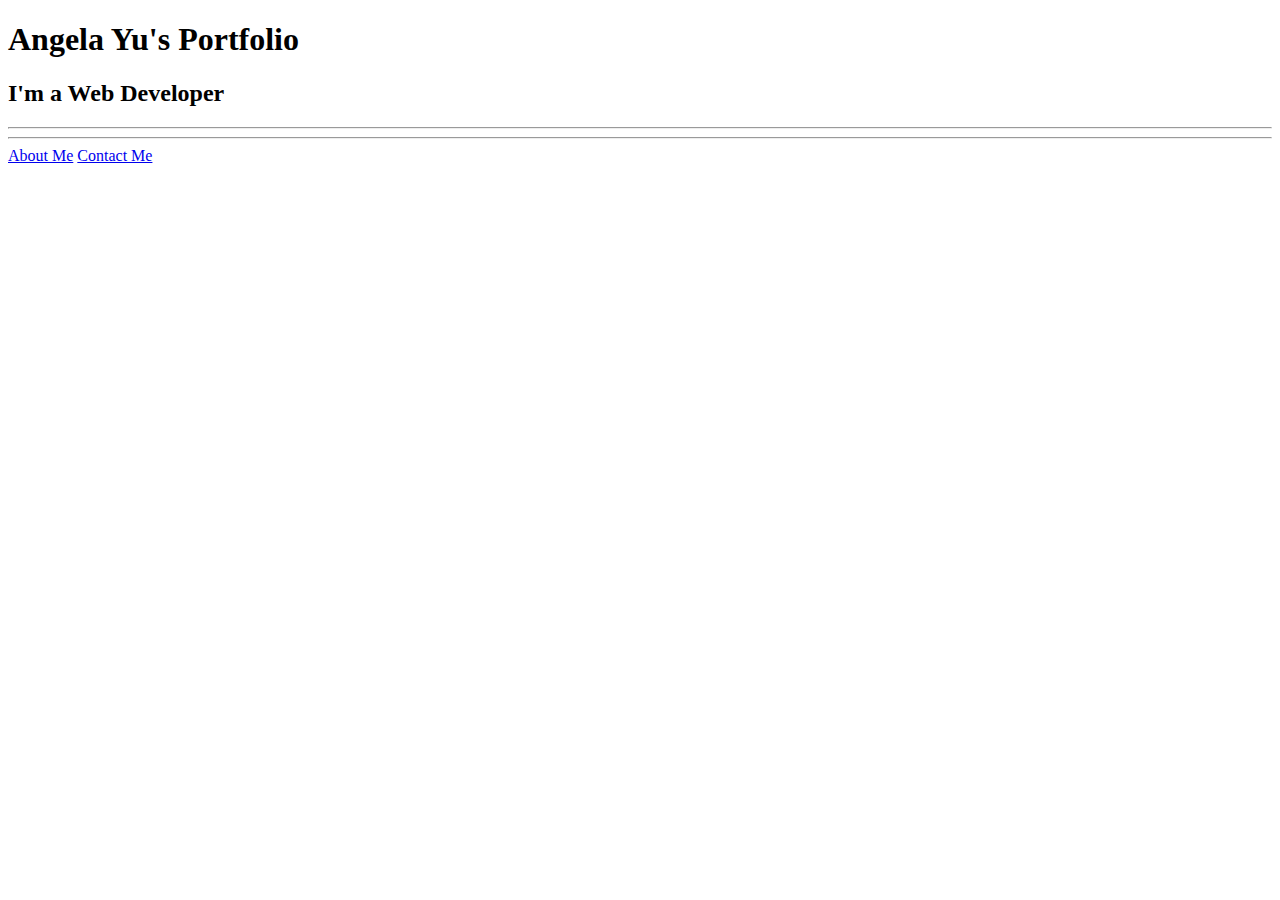
==== index.html @ 256c3455 "initial commit" ====
<!-- TODO 1: Create the HTML Boilerplate -->

<!-- TODO 2: Add Your previous projects' HTML into the public folder -->

<!-- TODO 3: Take screenshots of your project previews and add the images to the images folder -->

<!-- TODO 4: Add titles/subtitles etc. -->

<!-- TODO 5: Add a link to the project pages -->

<!-- TODO 6: Add images to show the project previews
HINT for TODO 6: You can use the height attribute set to 200 to make the image smaller:
https://developer.mozilla.org/en-US/docs/Web/HTML/Element/img#attr-height -->

<!-- TODO 7: Add the Contact Me and About Me page links -->
<!DOCTYPE html>
<html lang="en">

<head>
  <meta charset="UTF-8">
  <title>Angela's Portfolio</title>
</head>

<body>
  <h1>Angela Yu's Portfolio</h1>
  <h2>I'm a Web Developer</h2>
  <hr />
  <hr />
  <a href="./public/about.html">About Me</a>
  <a href="./public/contact.html">Contact Me</a>
</body>

</html>
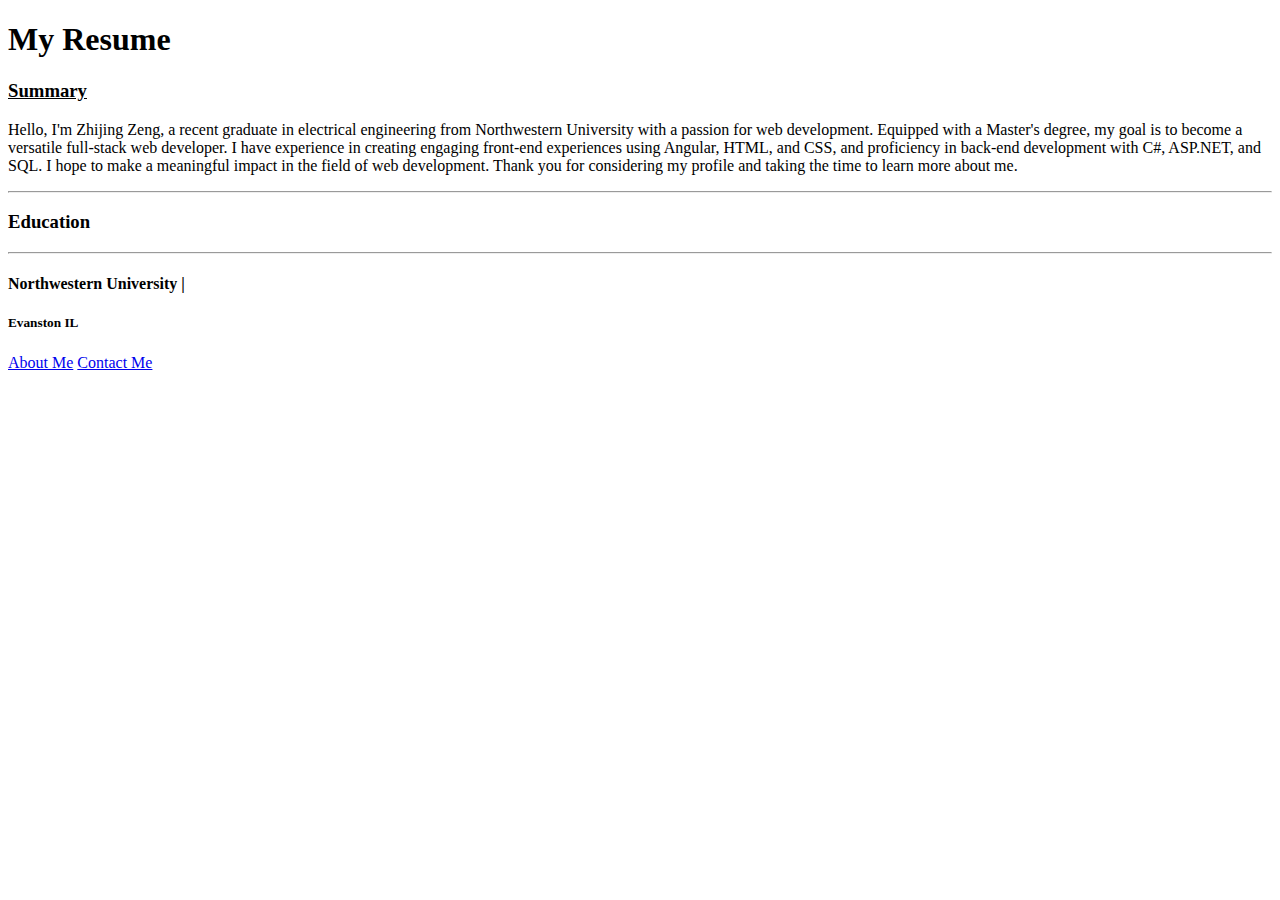
==== commit bf53642a: "building my resume" ====
--- a/index.html
+++ b/index.html
@@ -18,14 +18,28 @@
 
 <head>
   <meta charset="UTF-8">
-  <title>Angela's Portfolio</title>
+  <title>Zhijing's Portfolio</title>
 </head>
 
 <body>
-  <h1>Angela Yu's Portfolio</h1>
-  <h2>I'm a Web Developer</h2>
+  <h1>  My Resume</h1>
+  <h3><u>Summary</u></h3>
+  <p>
+        
+
+Hello, I'm Zhijing Zeng, a recent graduate in electrical engineering from Northwestern University 
+with a passion for web development. Equipped with a Master's degree, 
+my goal is to become a versatile full-stack web developer.
+I have experience in creating engaging front-end experiences using Angular, HTML, and CSS, 
+and proficiency in back-end development with C#, ASP.NET, and SQL. 
+I hope to make a meaningful impact in the field of web development. 
+Thank you for considering my profile and taking the time to learn more about me.
+  </p>
+
   <hr />
+  <h3>Education</h3>
   <hr />
+  <h4>Northwestern University | <h5>Evanston IL</h5> </h4>
   <a href="./public/about.html">About Me</a>
   <a href="./public/contact.html">Contact Me</a>
 </body>
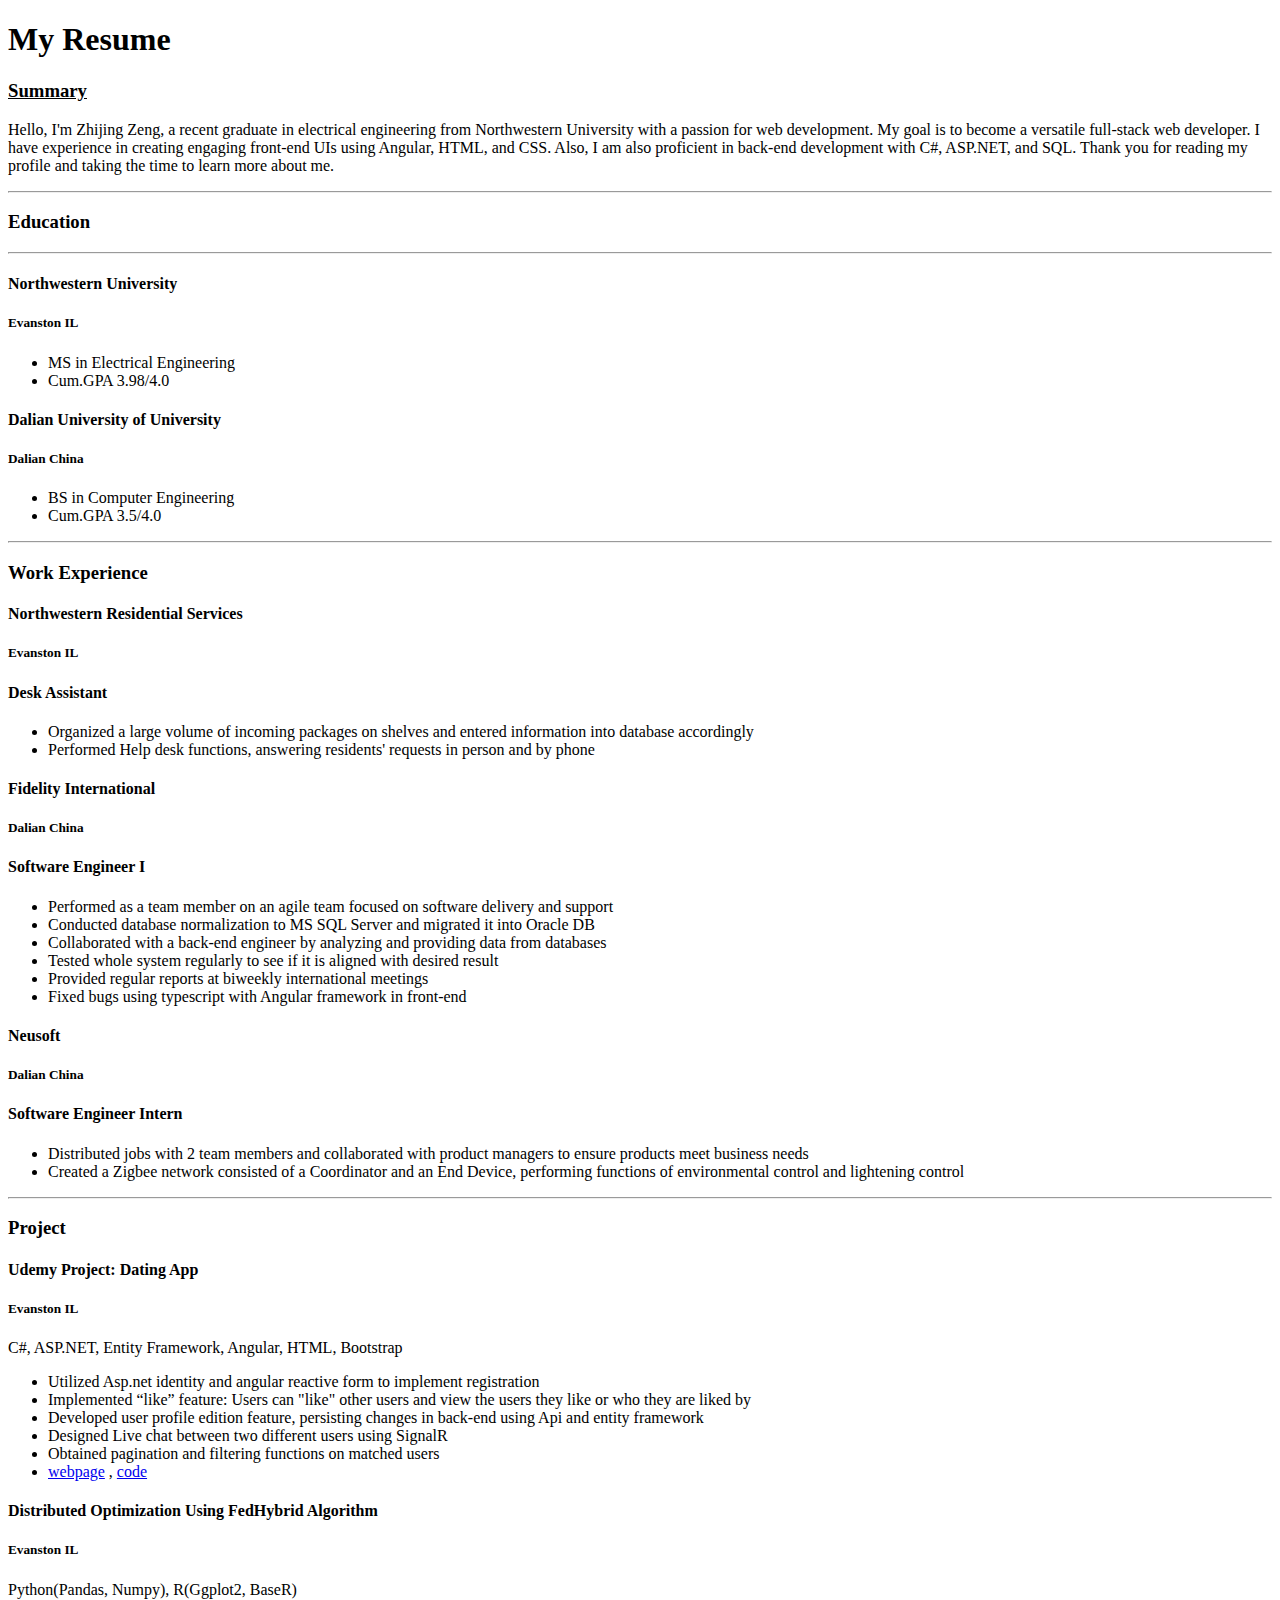
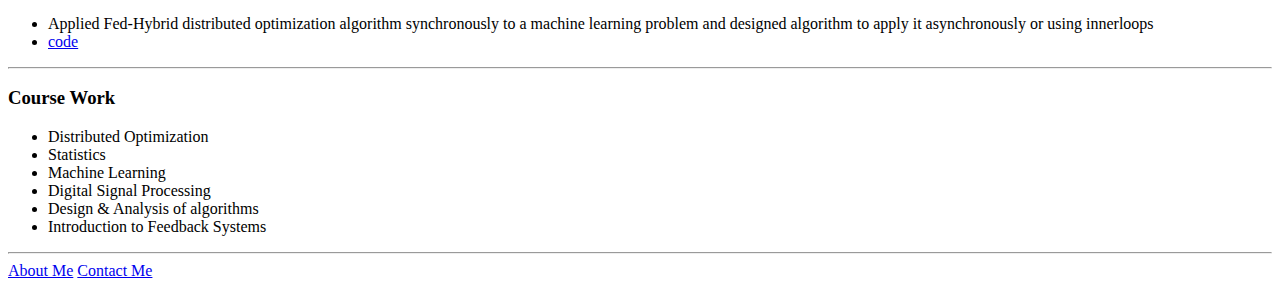
==== commit 20ad62cb: "edu work and project updated" ====
--- a/index.html
+++ b/index.html
@@ -25,21 +25,87 @@
   <h1>  My Resume</h1>
   <h3><u>Summary</u></h3>
   <p>
-        
-
-Hello, I'm Zhijing Zeng, a recent graduate in electrical engineering from Northwestern University 
-with a passion for web development. Equipped with a Master's degree, 
-my goal is to become a versatile full-stack web developer.
-I have experience in creating engaging front-end experiences using Angular, HTML, and CSS, 
-and proficiency in back-end development with C#, ASP.NET, and SQL. 
-I hope to make a meaningful impact in the field of web development. 
-Thank you for considering my profile and taking the time to learn more about me.
+    Hello, I'm Zhijing Zeng, a recent graduate in electrical engineering from Northwestern University with a passion for web development. My goal is to become a versatile full-stack web developer. I have experience in creating engaging front-end UIs using Angular, HTML, and CSS. Also, I am also proficient in back-end development with C#, ASP.NET, and SQL. 
+    Thank you for reading my profile and taking the time to learn more about me.
   </p>
-
   <hr />
   <h3>Education</h3>
   <hr />
-  <h4>Northwestern University | <h5>Evanston IL</h5> </h4>
+  <h4>Northwestern University</h4> 
+    <h5>Evanston IL</h5> 
+    <ul>
+      <li>MS in Electrical Engineering</li>
+      <li>Cum.GPA 3.98/4.0</li>
+    </ul>  
+  <h4>Dalian University of University</h4> 
+    <h5>Dalian China</h5> 
+    <ul>
+      <li>BS in Computer Engineering</li>
+      <li>Cum.GPA 3.5/4.0</li>
+    </ul>
+    <hr />
+  <h3>Work Experience</h3>
+  <h4>Northwestern Residential Services</h4>
+  <h5>Evanston IL</h5>
+  <h4>Desk Assistant</h4>
+  <ul>
+    <li>Organized a large volume of incoming packages on shelves and entered information into database accordingly</li>
+    <li>Performed Help desk functions, answering residents' requests in person and by phone</li>
+  </ul>
+  <h4>Fidelity International</h4>
+  <h5>Dalian China</h5>
+  <h4>Software Engineer I</h4>
+  <ul>
+    <li>Performed as a team member on an agile team focused on software delivery and support</li>
+    <li>Conducted database normalization to MS SQL Server and migrated it into Oracle DB</li>
+    <li>Collaborated with a back-end engineer by analyzing and providing data from databases</li>
+    <li>Tested whole system regularly to see if it is aligned with desired result</li>
+    <li>Provided regular reports at biweekly international meetings</li>
+    <li>Fixed bugs using typescript with Angular framework in front-end</li>
+  </ul>
+  <h4>Neusoft</h4>
+  <h5>Dalian China</h5>
+  <h4>Software Engineer Intern</h4>
+  <ul>
+    <li>Distributed jobs with 2 team members and collaborated with product managers to ensure products meet business needs</li>
+    <li>Created a Zigbee network consisted of a Coordinator and an End Device, performing functions of environmental control and lightening control</li>
+  </ul>
+  <hr />
+  <h3>Project</h3>
+  <h4>Udemy Project: Dating App</h4>
+  <h5>Evanston IL</h5>
+  <p>C#, ASP.NET, Entity Framework, Angular, HTML, Bootstrap </p>
+  <ul>
+    <li>Utilized  Asp.net identity and angular reactive form to implement registration</li>
+    <li>Implemented “like” feature: Users can "like" other users and view the users they like or who they are liked by</li>
+    <li>Developed user profile edition feature, persisting changes in back-end using Api and entity framework</li>
+    <li>Designed Live chat between two different users using SignalR</li>
+    <li>Obtained pagination and filtering functions on matched users</li>
+    <li>
+      <a href="https://datingapp-zengzhijing.fly.dev/">webpage</a> ,
+      <a href="https://github.com/ZhijingZeng/DatingApp_zzj">code</a>
+    </li>
+  </ul>
+  <h4>Distributed Optimization Using FedHybrid Algorithm</h4>
+  <h5>Evanston IL</h5>
+  <p>Python(Pandas, Numpy), R(Ggplot2, BaseR) </p>
+  <ul>
+    <li>Applied Fed-Hybrid distributed optimization algorithm synchronously to a machine learning problem and designed algorithm to apply it asynchronously or using innerloops</li>
+    <li>
+      <a href="https://github.com/ZhijingZeng/fedHybrid-experiment">code</a>
+    </li>
+  </ul>
+  <hr />
+  <h3>Course Work</h3>
+  <ul>
+    <li>Distributed Optimization</li>
+    <li>Statistics</li>
+    <li>Machine Learning</li>
+    <li>Digital Signal Processing</li>
+    <li>Design & Analysis of algorithms</li>
+    <li> Introduction to Feedback Systems</li>
+  </ul>
+  <hr/>
   <a href="./public/about.html">About Me</a>
   <a href="./public/contact.html">Contact Me</a>
 </body>
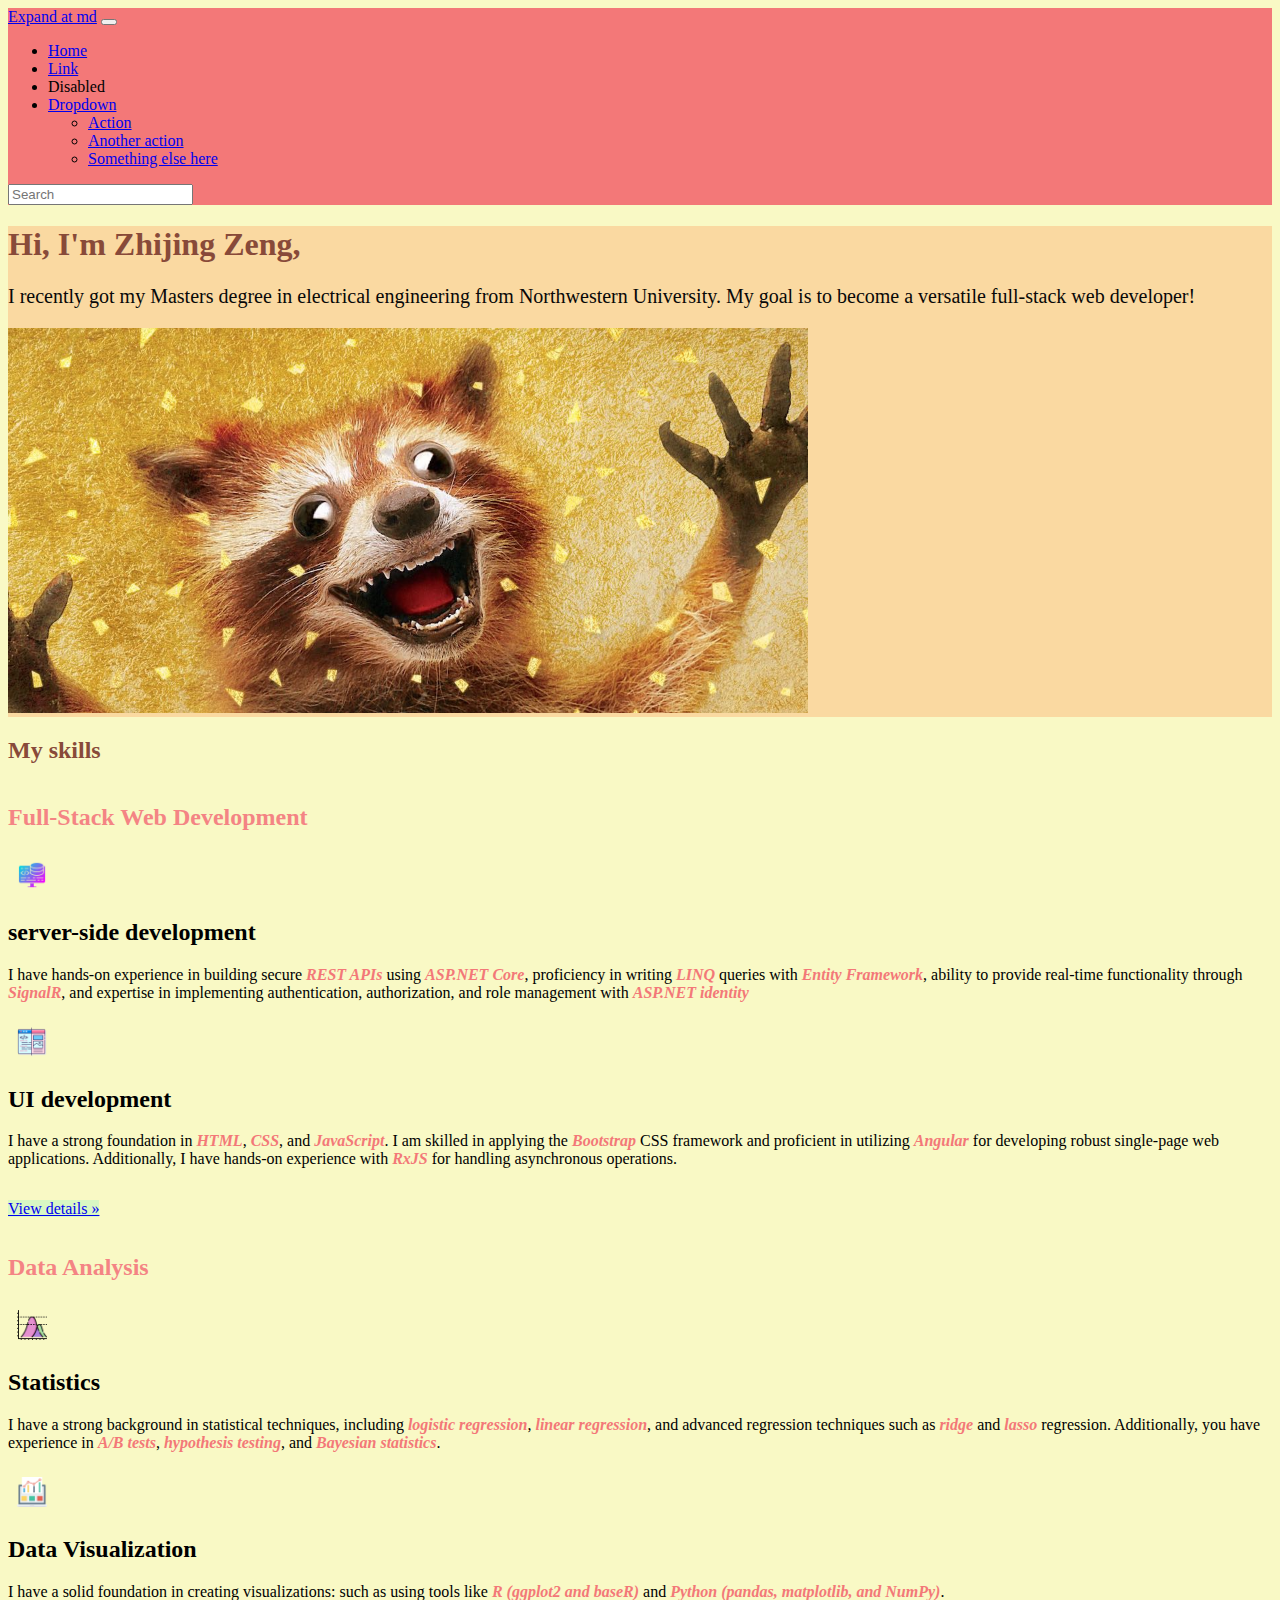
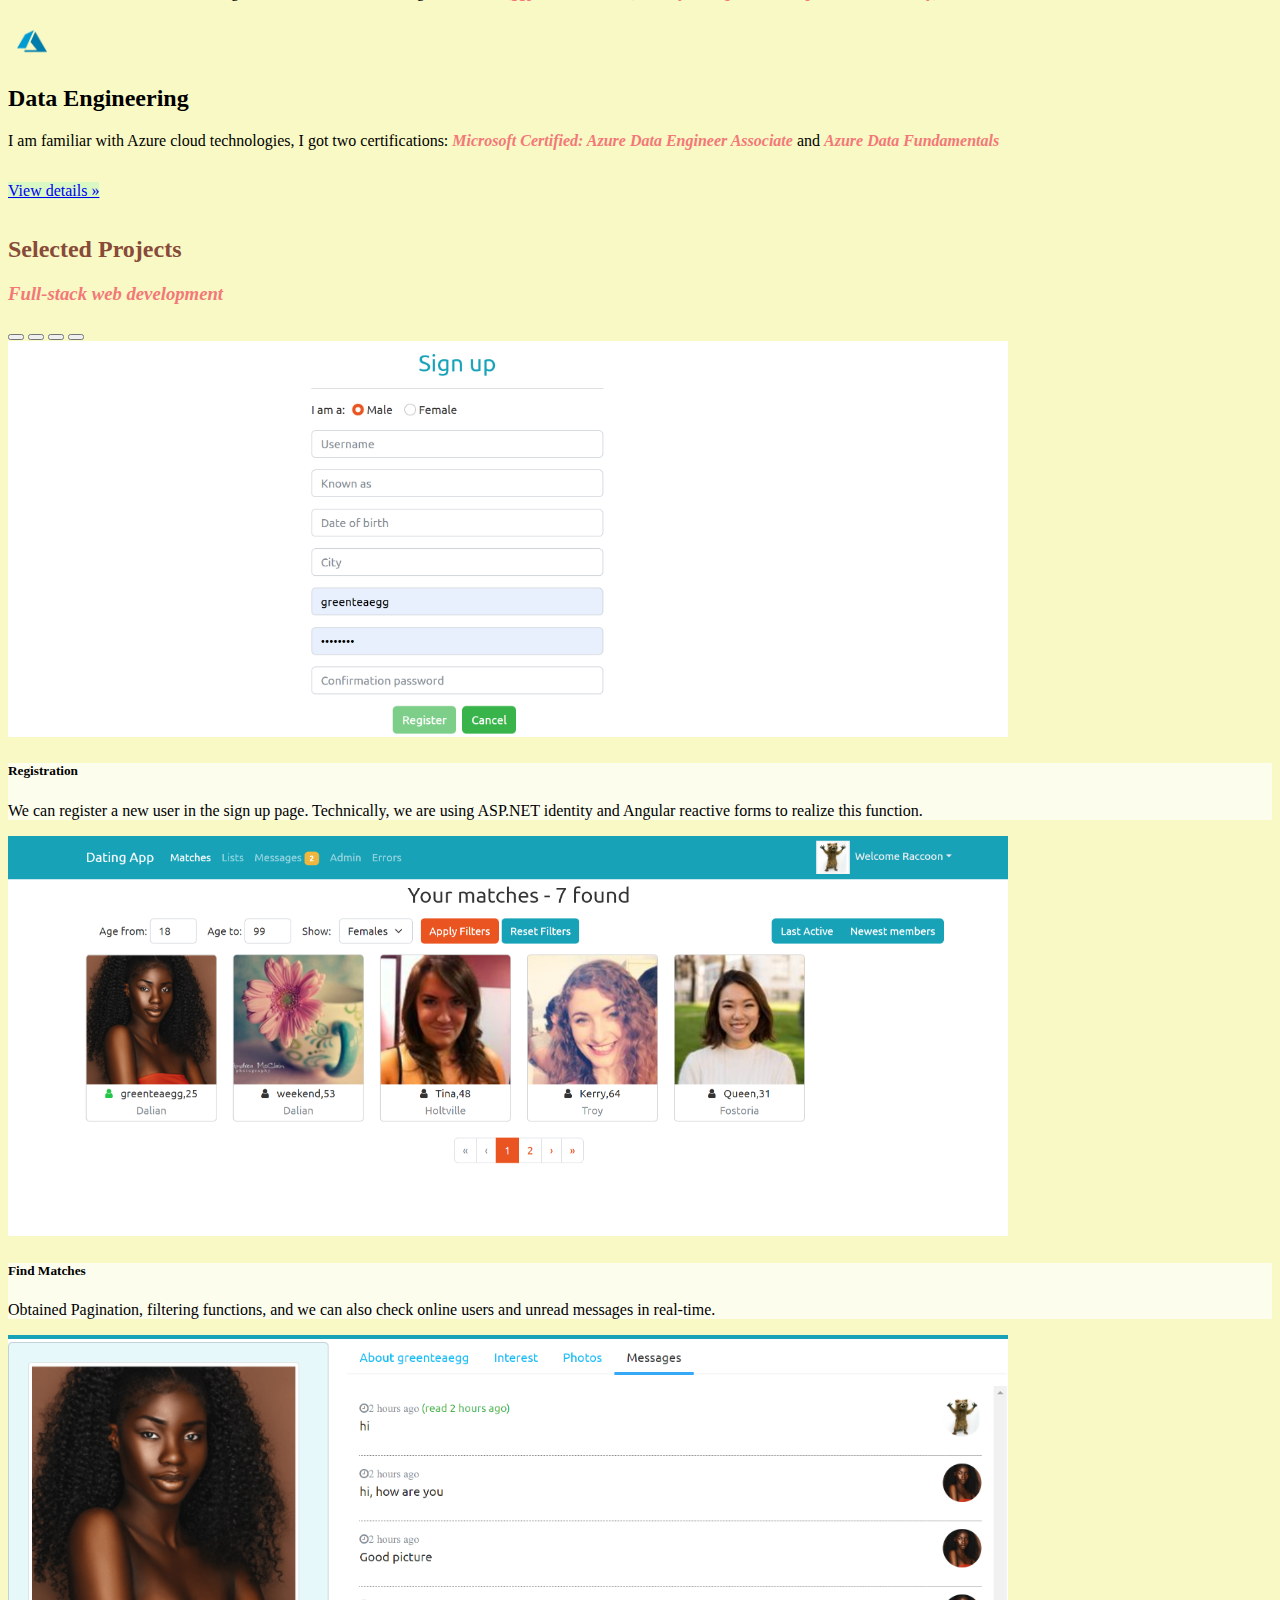
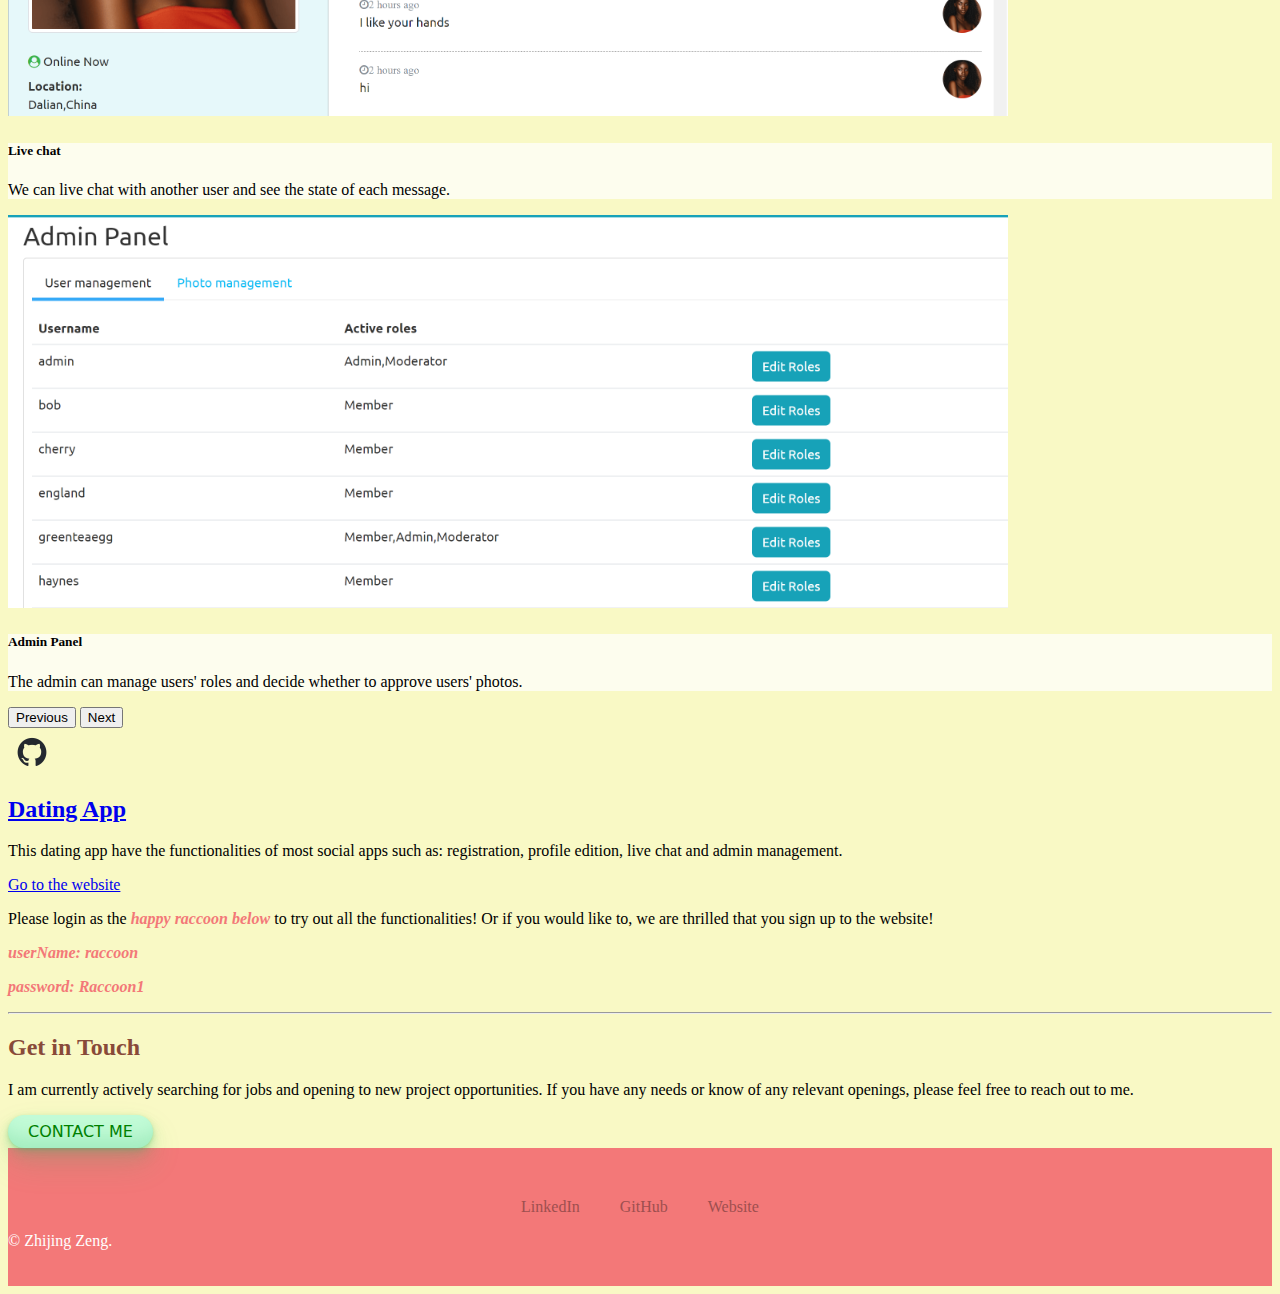
==== commit 4a847643: "add skills and web project" ====
--- a/index.html
+++ b/index.html
@@ -1,30 +1,309 @@
-<!-- TODO 1: Create the HTML Boilerplate -->
-
-<!-- TODO 2: Add Your previous projects' HTML into the public folder -->
-
-<!-- TODO 3: Take screenshots of your project previews and add the images to the images folder -->
-
-<!-- TODO 4: Add titles/subtitles etc. -->
-
-<!-- TODO 5: Add a link to the project pages -->
-
-<!-- TODO 6: Add images to show the project previews
-HINT for TODO 6: You can use the height attribute set to 200 to make the image smaller:
-https://developer.mozilla.org/en-US/docs/Web/HTML/Element/img#attr-height -->
-
-<!-- TODO 7: Add the Contact Me and About Me page links -->
+<!-- 
+  TODO: Create a motivational post website.
+Style it how ever you like. 
+Look at the goal image for inspiration.
+But it must have the following features:
+1. The main h1 text should be using the Regular Libre Baskerville Font from Google Fonts:
+  https://fonts.google.com/specimen/Libre+Baskerville
+2. The text should be white and background black.
+3. Add your own image into the images folder inside assets. It should have a 5px white border.
+4. The text should be center aligned.
+5. Create a div to contain the h1, p and img elements. Adjust the margins so that the image and text are centered on the page. 
+  Hint: You horizontally center a div by giving it a width of 50% and a margin-left of 25%.
+  Hint: Set the image to have a width of 100% so it fills the div. 
+6. Read about the text-transform property on MDN docs to make the h1 uppercase with CSS.
+  https://developer.mozilla.org/en-US/docs/Web/CSS/text-transform 
+-->
 <!DOCTYPE html>
 <html lang="en">
 
 <head>
   <meta charset="UTF-8">
   <title>Zhijing's Portfolio</title>
+  <link href="https://cdn.jsdelivr.net/npm/bootstrap@5.3.0/dist/css/bootstrap.min.css" rel="stylesheet" integrity="sha384-9ndCyUaIbzAi2FUVXJi0CjmCapSmO7SnpJef0486qhLnuZ2cdeRhO02iuK6FUUVM" crossorigin="anonymous">
+  <link rel="stylesheet" href="./css/style.css">
+  <link rel="preconnect" href="https://fonts.googleapis.com">
+  <link rel="preconnect" href="https://fonts.gstatic.com" crossorigin>
+  <link href="https://fonts.googleapis.com/css2?family=Satisfy&display=swap" rel="stylesheet">
+  <link rel="stylesheet" href="./style.css" />
+
 </head>
 
 <body>
-  <h1>  My Resume</h1>
+
+
+
+<section id="navbar">
+  <nav class="navbar navbar-expand-md navbar-dark" aria-label="Fourth navbar example">
+    <div class="container-fluid">
+      <a class="navbar-brand" href="#">Expand at md</a>
+      <button class="navbar-toggler" type="button" data-bs-toggle="collapse" data-bs-target="#navbarsExample04" aria-controls="navbarsExample04" aria-expanded="false" aria-label="Toggle navigation">
+        <span class="navbar-toggler-icon"></span>
+      </button>
+
+      <div class="collapse navbar-collapse" id="navbarsExample04">
+        <ul class="navbar-nav me-auto mb-2 mb-md-0">
+          <li class="nav-item">
+            <a class="nav-link active" aria-current="page" href="#">Home</a>
+          </li>
+          <li class="nav-item">
+            <a class="nav-link" href="#">Link</a>
+          </li>
+          <li class="nav-item">
+            <a class="nav-link disabled">Disabled</a>
+          </li>
+          <li class="nav-item dropdown">
+            <a class="nav-link dropdown-toggle" href="#" data-bs-toggle="dropdown" aria-expanded="false">Dropdown</a>
+            <ul class="dropdown-menu">
+              <li><a class="dropdown-item" href="#">Action</a></li>
+              <li><a class="dropdown-item" href="#">Another action</a></li>
+              <li><a class="dropdown-item" href="#">Something else here</a></li>
+            </ul>
+          </li>
+        </ul>
+        <form role="search">
+          <input class="form-control" type="search" placeholder="Search" aria-label="Search">
+        </form>
+      </div>
+    </div>
+  </nav>
+</section>
+<section id = "Summary">
+  <div class="container ">
+    <div class="row">
+      <div class="col pt-5 mb-2">
+        <h1 class="jumbotron-heading">Hi, I'm Zhijing Zeng, </h1>
+      </div>
+    </div>
+    <div class="row">
+      <div class="col lead mb-2">
+        <p class="lead mb-4 intro">I recently got my Masters degree in electrical engineering from Northwestern University. My goal is to become a versatile full-stack web developer!
+        </p>
+      </div>
+    </div>
+    <div class="row">
+      <div class="col">
+        <div class="d-flex justify-content-center">
+          <img src="./assets/images/furiously-happy-r.jpg" class="img-fluid  rounded-3 mb-5 shadow-lg mb-4" alt="raccon" width="800" loading="lazy">
+        </div>
+      </div>
+    </div>
+  </div>
+      
+</section>
+<section #skills >
+
+<div class="container">
+  <div class="row mt-3 mb-5">
+    <div ><h2 class="chapter-name">My skills</h2></div>
+  </div>
+  
+  <div class="row featurette">
+    <div class="col order-md-2 container-flex">
+      <h2 class="featurette-heading">Full-Stack Web Development </h2>
+      <div class="container">
+        <div class="row g-4 pb-5 pt-3 row-cols-1 row-cols-lg-2">
+          <div class="col d-flex align-items-start">
+            <div class="icon-square bg-light text-dark flex-shrink-0 me-3">
+              <img src="./assets/images/backend.png" class="rounded-3" alt="backend-icon" width="30px">
+            </div>
+            <div>
+              <h2>server-side development</h2>
+              <p class="lead">I have hands-on experience in building secure 
+                <em>REST APIs</em> using <em>ASP.NET Core</em>, 
+                proficiency in writing <em>LINQ</em> queries with <em>Entity Framework</em>, ability to provide real-time functionality through <em>SignalR</em>, and expertise in implementing authentication, authorization, and role management with <em>ASP.NET identity</em></p>
+            </div>
+          </div>
+          <div class="col d-flex align-items-start">
+            <div class="icon-square bg-light text-dark flex-shrink-0 me-3">
+              <img src="./assets/images/frontend.png" class="rounded-3" alt="backend-icon" width="30px">
+            </div>
+            <div>
+              <h2>UI development</h2>
+              <p class="lead">I have a strong foundation in <em>HTML</em>, <em>CSS</em>, and <em>JavaScript</em>. I am skilled in applying the <em>Bootstrap</em> CSS framework and proficient in utilizing <em> Angular</em> for developing robust single-page web applications. Additionally, I have hands-on experience with <em>RxJS</em> for handling asynchronous operations.</p>
+            </div>
+          </div>
+        </div>
+      </div>
+      <p><a class="btn btn-custo btn btn-outline-success d-grid" href="#project" role="button">View details »</a></p>
+    </div>
+    
+    
+  </div>
+
+  
+  <div class="row featurette mt-5">
+    <div class="col container-flex">
+      <h2 class="featurette-heading">Data Analysis </h2>
+      <div class="container">
+        <div class="row g-4 pb-5 pt-3 row-cols-1 row-cols-lg-3">
+          <div class="col d-flex align-items-start">
+            <div class="icon-square bg-light text-dark flex-shrink-0 me-3">
+              <img src="./assets/images/statistics.png" class="rounded-3" alt="backend-icon" width="30px">
+            </div>
+            <div>
+              <h2>Statistics</h2>
+              <p class="lead">I have a strong background in statistical techniques, including <em>logistic regression</em>, <em>linear regression</em>, and advanced regression techniques such as <em>ridge</em> and <em>lasso</em> regression. Additionally,
+                 you have experience in <em>A/B tests</em>, <em>hypothesis testing</em>, and <em>Bayesian statistics</em>.</p>
+            </div>
+          </div>
+          <div class="col d-flex align-items-start">
+            <div class="icon-square bg-light text-dark flex-shrink-0 me-3">
+              <img src="./assets/images/data visualization.png" class="rounded-3" alt="backend-icon" width="30px">
+            </div>
+            <div>
+              <h2>Data Visualization</h2>
+              <p class="lead">I have a solid foundation in creating visualizations: such as using tools like <em> R (ggplot2 and baseR) </em> and <em>Python (pandas, matplotlib, and NumPy)</em>.</p>
+            </div>
+          </div>
+          <div class="col d-flex align-items-start">
+            <div class="icon-square bg-light text-dark flex-shrink-0 me-3">
+              <img src="./assets/images/data engineering.png" class="rounded-3" alt="backend-icon" width="30px">
+            </div>
+            <div>
+              <h2>Data Engineering</h2>
+              <p class="lead">I am familiar with Azure cloud technologies, I got two certifications: <em>Microsoft Certified: Azure Data Engineer Associate</em> and <em>Azure Data Fundamentals</em></p>
+            </div>
+          </div>
+        </div>
+      </div>
+      <p><a class="btn btn-custo btn btn-outline-success d-grid" href="#" role="button">View details »</a></p>
+    </div>
+    
+  </div>
+</section>
+
+
+<section id="project">
+  <div class="container">
+    <div class="row mt-5 mb-3">
+      <div class="col"><h2 class="chapter-name">Selected Projects</h2></div>
+    </div>
+    <div class="row mb-3">
+      <div class="col"><h3 class="chapter-name"><em>Full-stack web development</em></h2></div>
+    </div>
+    <div class="row ">
+      <div class="bd-example m-0 border-0 col-lg-9">
+        <div id="carouselExampleDark" class="carousel carousel-dark slide pointer-event">
+          <div class="carousel-indicators">
+            <button type="button" data-bs-target="#carouselExampleDark" data-bs-slide-to="0" class="active" aria-current="true" aria-label="Slide 1"></button>
+            <button type="button" data-bs-target="#carouselExampleDark" data-bs-slide-to="1" aria-label="Slide 2"></button>
+            <button type="button" data-bs-target="#carouselExampleDark" data-bs-slide-to="2" aria-label="Slide 3"></button>
+            <button type="button" data-bs-target="#carouselExampleDark" data-bs-slide-to="3" aria-label="Slide 4"></button>
+          </div>
+          <div class="carousel-inner">
+            <div class="carousel-item active" data-bs-interval="10000">
+              <img src="./assets/images/registration.png" width = "1000" alt="matches page of the dating app">
+              <div class="carousel-caption d-none d-md-block opacity">
+                <h5>Registration</h5>
+                <p>We can register a new user in the sign up page. Technically, we are using ASP.NET identity and Angular reactive forms to realize this function.</p>
+              </div>
+            </div>
+
+            <div class="carousel-item" data-bs-interval="10000">
+              <img src="./assets/images/pagination_filter_and_message_received.png" width = "1000" alt="matches page of the dating app">
+              <div class="carousel-caption d-none d-md-block opacity">
+                <h5>Find Matches</h5>
+                <p>Obtained Pagination, filtering functions, and we can also check online users and unread messages in real-time. </p>
+              </div>
+            </div>
+
+            <div class="carousel-item" data-bs-interval="2000">
+              <img src="./assets/images/real-time-chat.png" width = "1000" alt="matches page of the dating app">
+              <div class="carousel-caption d-none d-md-block opacity">
+                <h5>Live chat</h5>
+                <p>We can live chat with another user and see the state of each message.</p>
+              </div>
+            </div>
+            <div class="carousel-item">
+              <img src="./assets/images/admin-panel.png" width = "1000" alt="matches page of the dating app">
+              <div class="carousel-caption d-none d-md-block opacity">
+                <h5>Admin Panel</h5>
+                <p>The admin can manage users' roles and decide whether to approve users' photos.</p>
+              </div>
+            </div>
+
+          </div>
+          <button class="carousel-control-prev" type="button" data-bs-target="#carouselExampleDark" data-bs-slide="prev">
+            <span class="carousel-control-prev-icon" aria-hidden="true"></span>
+            <span class="visually-hidden">Previous</span>
+          </button>
+          <button class="carousel-control-next" type="button" data-bs-target="#carouselExampleDark" data-bs-slide="next">
+            <span class="carousel-control-next-icon" aria-hidden="true"></span>
+            <span class="visually-hidden">Next</span>
+          </button>
+        </div>
+      </div>
+      <div class="feature col-lg-3">
+        <div class="d-flex ">
+          <div class="icon-square flex-shrink-0 me-3">
+            <img src="./assets/images/github-mark.png" class="rounded-3" alt="github icon" width="30px">  
+          </div>
+          <a href="https://github.com/ZhijingZeng/DatingApp_zzj"><h2>Dating App</h2></a>
+        </div>
+        
+        <p class="mb-2">This dating app have the functionalities of most social apps such as: registration, profile edition, live chat and admin management.</p>
+        <div class="mb-3">
+          <a href="https://datingapp-zengzhijing.fly.dev/" class="icon-link">
+            Go to the website
+          </a>
+        </div>
+
+        <p >Please login as the <em>happy raccoon below</em> to try out all the functionalities! Or if you would like to, we are thrilled that you sign up to the website!</p>
+        
+        <p class="mb-0"><em>userName: raccoon</em></p>
+        <p class="mb-0"><em>password: Raccoon1</em></p>
+        
+        
+      </div>
+    </div>
+    
+  </div>
+  
+</section>
+
+<hr class="my-5">
+<section id="contact-me">
+  <div class="container">
+    <div class="row mt-5 text-center">
+      <div class="col"><h2 class="chapter-name">Get in Touch</h2></div>
+    </div>
+    <div class="row mb-5">
+      <div class="col">
+        <p class="lead mb-4 fs-4 text-center">
+          I am currently actively searching for jobs and opening to new project opportunities. If you have any needs or know of any relevant openings, please feel free to reach out to me.</p>
+        <div class="d-grid gap-2 d-sm-flex justify-content-sm-center">
+          <a  class="button-33 " href="mailto:ilove@hotwings.com">CONTACT ME</a>
+        </div>
+      </div>
+    </div>
+  </div>
+</section>
+
+<section id="footer">
+  <div class="bottom-container">
+    <div class="flex-container">
+      <a class="footer-link" href="https://www.linkedin.com/in/zhijing-zeng-happyday/">LinkedIn</a>
+      <a class="footer-link" href="https://github.com/ZhijingZeng">GitHub</a>
+      <a class="footer-link" href="https://www.appbrewery.com/">Website</a>  
+    </div>
+    <div class="copyright text-center mt-3">
+      <p >© Zhijing Zeng.</p>
+    </div>
+  </div>
+  
+  
+
+</section>
+
+  <!-- <div class="poster mt-5">
+    <img class="motivation-img" src="./assets/images/mountain-cloudy2.jpg" alt="mountain in a cloudy weather" />
+    <h1> My Resume </h1>
+    <p>Thank you for taking the time to uncover who I am</p>
+  </div>
+  
   <h3><u>Summary</u></h3>
-  <p>
+  <p >
     Hello, I'm Zhijing Zeng, a recent graduate in electrical engineering from Northwestern University with a passion for web development. My goal is to become a versatile full-stack web developer. I have experience in creating engaging front-end UIs using Angular, HTML, and CSS. Also, I am also proficient in back-end development with C#, ASP.NET, and SQL. 
     Thank you for reading my profile and taking the time to learn more about me.
   </p>
@@ -107,7 +386,9 @@
   </ul>
   <hr/>
   <a href="./public/about.html">About Me</a>
-  <a href="./public/contact.html">Contact Me</a>
+  <a href="./public/contact.html">Contact Me</a>-->
+  <script src="https://cdn.jsdelivr.net/npm/bootstrap@5.3.0/dist/js/bootstrap.bundle.min.js" integrity="sha384-geWF76RCwLtnZ8qwWowPQNguL3RmwHVBC9FhGdlKrxdiJJigb/j/68SIy3Te4Bkz" crossorigin="anonymous"></script> 
+
 </body>
 
 </html>--- a/style.css
+++ b/style.css
@@ -0,0 +1,113 @@
+body {
+    background-color: #F9F9C5;
+  }
+.navbar{
+    background-color: #F37878;
+}
+.motivation-img{
+    border: 5px solid #AEE2FF;
+    width: 100%
+}
+.intro{
+    font-size: 1.25rem;
+    font-weight: 500;
+    color: #080808;
+
+}
+.poster {
+    width: 60%;
+    margin-left: 20%;
+    margin-top: 20px;
+    color: #ACBCFF;
+    font-family: 'Satisfy', cursive;
+    text-align: center;
+}
+.poster h1{
+    color:#B799FF;
+    margin-bottom: 0px;
+}
+.poster p{
+    margin-top: 5px;
+}
+#Summary {
+    background-color: #FAD9A1
+}
+
+
+.btn-custo{
+    background-color: #D9F8C4;
+}
+.featurette-heading{
+    color:#F48484;
+    
+}
+.jumbotron-heading{
+    color: #884A39
+}
+.container-flex{
+    
+    display: flex;
+    flex-direction: column;
+    justify-content: center;
+}
+.chapter-name{
+    color:#884A39
+}
+.icon-square {
+    display: inline-flex;
+    align-items: center;
+    justify-content: center;
+    width: 3rem;
+    height: 3rem;
+    font-size: 1.5rem;
+    border-radius: 0.75rem;
+}
+em{
+    color:#F37878;
+    font-weight: bold;
+}
+.opacity{
+    background-color: rgba(255, 255, 255, 0.7);
+}
+.button-33 {
+    background-color: #c2fbd7;
+    border-radius: 100px;
+    box-shadow: rgba(44, 187, 99, .2) 0 -25px 18px -14px inset,rgba(44, 187, 99, .15) 0 1px 2px,rgba(44, 187, 99, .15) 0 2px 4px,rgba(44, 187, 99, .15) 0 4px 8px,rgba(44, 187, 99, .15) 0 8px 16px,rgba(44, 187, 99, .15) 0 16px 32px;
+    color: green;
+    cursor: pointer;
+    display: inline-block;
+    font-family: CerebriSans-Regular,-apple-system,system-ui,Roboto,sans-serif;
+    padding: 7px 20px;
+    text-align: center;
+    text-decoration: none;
+    transition: all 250ms;
+    border: 0;
+    font-size: 16px;
+    user-select: none;
+    -webkit-user-select: none;
+    touch-action: manipulation;
+  }
+.button-33:hover {
+    box-shadow: rgba(44,187,99,.35) 0 -25px 18px -14px inset,rgba(44,187,99,.25) 0 1px 2px,rgba(44,187,99,.25) 0 2px 4px,rgba(44,187,99,.25) 0 4px 8px,rgba(44,187,99,.25) 0 8px 16px,rgba(44,187,99,.25) 0 16px 32px;
+    transform: scale(1.05) rotate(-1deg);
+  }
+.bottom-container {
+    background-color: #F37878;
+    padding: 50px 0 20px;
+    
+
+}
+.flex-container{
+    display: flex;
+    justify-content: center;
+    align-items: flex-start
+    pad
+}
+.footer-link{
+    color:#9e4f4f;
+    padding:0 20px 0; 
+    text-decoration: none;
+}
+.copyright{
+    color :white;
+}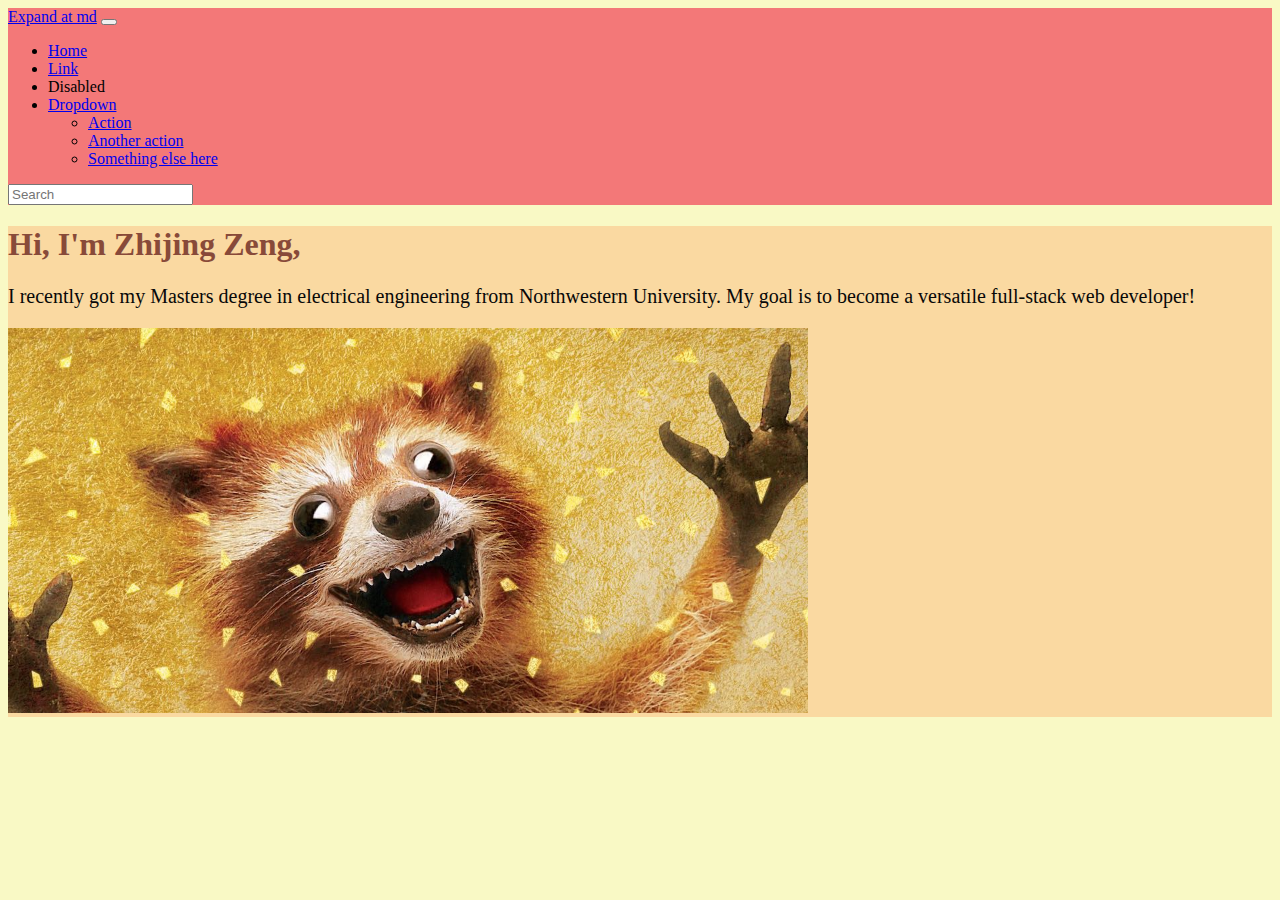
==== commit 09ca8fe3: "section 1 and 2" ====
--- a/index.html
+++ b/index.html
@@ -68,6 +68,7 @@
     </div>
   </nav>
 </section>
+
 <section id = "Summary">
   <div class="container ">
     <div class="row">
@@ -91,302 +92,7 @@
   </div>
       
 </section>
-<section #skills >
 
-<div class="container">
-  <div class="row mt-3 mb-5">
-    <div ><h2 class="chapter-name">My skills</h2></div>
-  </div>
-  
-  <div class="row featurette">
-    <div class="col order-md-2 container-flex">
-      <h2 class="featurette-heading">Full-Stack Web Development </h2>
-      <div class="container">
-        <div class="row g-4 pb-5 pt-3 row-cols-1 row-cols-lg-2">
-          <div class="col d-flex align-items-start">
-            <div class="icon-square bg-light text-dark flex-shrink-0 me-3">
-              <img src="./assets/images/backend.png" class="rounded-3" alt="backend-icon" width="30px">
-            </div>
-            <div>
-              <h2>server-side development</h2>
-              <p class="lead">I have hands-on experience in building secure 
-                <em>REST APIs</em> using <em>ASP.NET Core</em>, 
-                proficiency in writing <em>LINQ</em> queries with <em>Entity Framework</em>, ability to provide real-time functionality through <em>SignalR</em>, and expertise in implementing authentication, authorization, and role management with <em>ASP.NET identity</em></p>
-            </div>
-          </div>
-          <div class="col d-flex align-items-start">
-            <div class="icon-square bg-light text-dark flex-shrink-0 me-3">
-              <img src="./assets/images/frontend.png" class="rounded-3" alt="backend-icon" width="30px">
-            </div>
-            <div>
-              <h2>UI development</h2>
-              <p class="lead">I have a strong foundation in <em>HTML</em>, <em>CSS</em>, and <em>JavaScript</em>. I am skilled in applying the <em>Bootstrap</em> CSS framework and proficient in utilizing <em> Angular</em> for developing robust single-page web applications. Additionally, I have hands-on experience with <em>RxJS</em> for handling asynchronous operations.</p>
-            </div>
-          </div>
-        </div>
-      </div>
-      <p><a class="btn btn-custo btn btn-outline-success d-grid" href="#project" role="button">View details »</a></p>
-    </div>
-    
-    
-  </div>
-
-  
-  <div class="row featurette mt-5">
-    <div class="col container-flex">
-      <h2 class="featurette-heading">Data Analysis </h2>
-      <div class="container">
-        <div class="row g-4 pb-5 pt-3 row-cols-1 row-cols-lg-3">
-          <div class="col d-flex align-items-start">
-            <div class="icon-square bg-light text-dark flex-shrink-0 me-3">
-              <img src="./assets/images/statistics.png" class="rounded-3" alt="backend-icon" width="30px">
-            </div>
-            <div>
-              <h2>Statistics</h2>
-              <p class="lead">I have a strong background in statistical techniques, including <em>logistic regression</em>, <em>linear regression</em>, and advanced regression techniques such as <em>ridge</em> and <em>lasso</em> regression. Additionally,
-                 you have experience in <em>A/B tests</em>, <em>hypothesis testing</em>, and <em>Bayesian statistics</em>.</p>
-            </div>
-          </div>
-          <div class="col d-flex align-items-start">
-            <div class="icon-square bg-light text-dark flex-shrink-0 me-3">
-              <img src="./assets/images/data visualization.png" class="rounded-3" alt="backend-icon" width="30px">
-            </div>
-            <div>
-              <h2>Data Visualization</h2>
-              <p class="lead">I have a solid foundation in creating visualizations: such as using tools like <em> R (ggplot2 and baseR) </em> and <em>Python (pandas, matplotlib, and NumPy)</em>.</p>
-            </div>
-          </div>
-          <div class="col d-flex align-items-start">
-            <div class="icon-square bg-light text-dark flex-shrink-0 me-3">
-              <img src="./assets/images/data engineering.png" class="rounded-3" alt="backend-icon" width="30px">
-            </div>
-            <div>
-              <h2>Data Engineering</h2>
-              <p class="lead">I am familiar with Azure cloud technologies, I got two certifications: <em>Microsoft Certified: Azure Data Engineer Associate</em> and <em>Azure Data Fundamentals</em></p>
-            </div>
-          </div>
-        </div>
-      </div>
-      <p><a class="btn btn-custo btn btn-outline-success d-grid" href="#" role="button">View details »</a></p>
-    </div>
-    
-  </div>
-</section>
-
-
-<section id="project">
-  <div class="container">
-    <div class="row mt-5 mb-3">
-      <div class="col"><h2 class="chapter-name">Selected Projects</h2></div>
-    </div>
-    <div class="row mb-3">
-      <div class="col"><h3 class="chapter-name"><em>Full-stack web development</em></h2></div>
-    </div>
-    <div class="row ">
-      <div class="bd-example m-0 border-0 col-lg-9">
-        <div id="carouselExampleDark" class="carousel carousel-dark slide pointer-event">
-          <div class="carousel-indicators">
-            <button type="button" data-bs-target="#carouselExampleDark" data-bs-slide-to="0" class="active" aria-current="true" aria-label="Slide 1"></button>
-            <button type="button" data-bs-target="#carouselExampleDark" data-bs-slide-to="1" aria-label="Slide 2"></button>
-            <button type="button" data-bs-target="#carouselExampleDark" data-bs-slide-to="2" aria-label="Slide 3"></button>
-            <button type="button" data-bs-target="#carouselExampleDark" data-bs-slide-to="3" aria-label="Slide 4"></button>
-          </div>
-          <div class="carousel-inner">
-            <div class="carousel-item active" data-bs-interval="10000">
-              <img src="./assets/images/registration.png" width = "1000" alt="matches page of the dating app">
-              <div class="carousel-caption d-none d-md-block opacity">
-                <h5>Registration</h5>
-                <p>We can register a new user in the sign up page. Technically, we are using ASP.NET identity and Angular reactive forms to realize this function.</p>
-              </div>
-            </div>
-
-            <div class="carousel-item" data-bs-interval="10000">
-              <img src="./assets/images/pagination_filter_and_message_received.png" width = "1000" alt="matches page of the dating app">
-              <div class="carousel-caption d-none d-md-block opacity">
-                <h5>Find Matches</h5>
-                <p>Obtained Pagination, filtering functions, and we can also check online users and unread messages in real-time. </p>
-              </div>
-            </div>
-
-            <div class="carousel-item" data-bs-interval="2000">
-              <img src="./assets/images/real-time-chat.png" width = "1000" alt="matches page of the dating app">
-              <div class="carousel-caption d-none d-md-block opacity">
-                <h5>Live chat</h5>
-                <p>We can live chat with another user and see the state of each message.</p>
-              </div>
-            </div>
-            <div class="carousel-item">
-              <img src="./assets/images/admin-panel.png" width = "1000" alt="matches page of the dating app">
-              <div class="carousel-caption d-none d-md-block opacity">
-                <h5>Admin Panel</h5>
-                <p>The admin can manage users' roles and decide whether to approve users' photos.</p>
-              </div>
-            </div>
-
-          </div>
-          <button class="carousel-control-prev" type="button" data-bs-target="#carouselExampleDark" data-bs-slide="prev">
-            <span class="carousel-control-prev-icon" aria-hidden="true"></span>
-            <span class="visually-hidden">Previous</span>
-          </button>
-          <button class="carousel-control-next" type="button" data-bs-target="#carouselExampleDark" data-bs-slide="next">
-            <span class="carousel-control-next-icon" aria-hidden="true"></span>
-            <span class="visually-hidden">Next</span>
-          </button>
-        </div>
-      </div>
-      <div class="feature col-lg-3">
-        <div class="d-flex ">
-          <div class="icon-square flex-shrink-0 me-3">
-            <img src="./assets/images/github-mark.png" class="rounded-3" alt="github icon" width="30px">  
-          </div>
-          <a href="https://github.com/ZhijingZeng/DatingApp_zzj"><h2>Dating App</h2></a>
-        </div>
-        
-        <p class="mb-2">This dating app have the functionalities of most social apps such as: registration, profile edition, live chat and admin management.</p>
-        <div class="mb-3">
-          <a href="https://datingapp-zengzhijing.fly.dev/" class="icon-link">
-            Go to the website
-          </a>
-        </div>
-
-        <p >Please login as the <em>happy raccoon below</em> to try out all the functionalities! Or if you would like to, we are thrilled that you sign up to the website!</p>
-        
-        <p class="mb-0"><em>userName: raccoon</em></p>
-        <p class="mb-0"><em>password: Raccoon1</em></p>
-        
-        
-      </div>
-    </div>
-    
-  </div>
-  
-</section>
-
-<hr class="my-5">
-<section id="contact-me">
-  <div class="container">
-    <div class="row mt-5 text-center">
-      <div class="col"><h2 class="chapter-name">Get in Touch</h2></div>
-    </div>
-    <div class="row mb-5">
-      <div class="col">
-        <p class="lead mb-4 fs-4 text-center">
-          I am currently actively searching for jobs and opening to new project opportunities. If you have any needs or know of any relevant openings, please feel free to reach out to me.</p>
-        <div class="d-grid gap-2 d-sm-flex justify-content-sm-center">
-          <a  class="button-33 " href="mailto:ilove@hotwings.com">CONTACT ME</a>
-        </div>
-      </div>
-    </div>
-  </div>
-</section>
-
-<section id="footer">
-  <div class="bottom-container">
-    <div class="flex-container">
-      <a class="footer-link" href="https://www.linkedin.com/in/zhijing-zeng-happyday/">LinkedIn</a>
-      <a class="footer-link" href="https://github.com/ZhijingZeng">GitHub</a>
-      <a class="footer-link" href="https://www.appbrewery.com/">Website</a>  
-    </div>
-    <div class="copyright text-center mt-3">
-      <p >© Zhijing Zeng.</p>
-    </div>
-  </div>
-  
-  
-
-</section>
-
-  <!-- <div class="poster mt-5">
-    <img class="motivation-img" src="./assets/images/mountain-cloudy2.jpg" alt="mountain in a cloudy weather" />
-    <h1> My Resume </h1>
-    <p>Thank you for taking the time to uncover who I am</p>
-  </div>
-  
-  <h3><u>Summary</u></h3>
-  <p >
-    Hello, I'm Zhijing Zeng, a recent graduate in electrical engineering from Northwestern University with a passion for web development. My goal is to become a versatile full-stack web developer. I have experience in creating engaging front-end UIs using Angular, HTML, and CSS. Also, I am also proficient in back-end development with C#, ASP.NET, and SQL. 
-    Thank you for reading my profile and taking the time to learn more about me.
-  </p>
-  <hr />
-  <h3>Education</h3>
-  <hr />
-  <h4>Northwestern University</h4> 
-    <h5>Evanston IL</h5> 
-    <ul>
-      <li>MS in Electrical Engineering</li>
-      <li>Cum.GPA 3.98/4.0</li>
-    </ul>  
-  <h4>Dalian University of University</h4> 
-    <h5>Dalian China</h5> 
-    <ul>
-      <li>BS in Computer Engineering</li>
-      <li>Cum.GPA 3.5/4.0</li>
-    </ul>
-    <hr />
-  <h3>Work Experience</h3>
-  <h4>Northwestern Residential Services</h4>
-  <h5>Evanston IL</h5>
-  <h4>Desk Assistant</h4>
-  <ul>
-    <li>Organized a large volume of incoming packages on shelves and entered information into database accordingly</li>
-    <li>Performed Help desk functions, answering residents' requests in person and by phone</li>
-  </ul>
-  <h4>Fidelity International</h4>
-  <h5>Dalian China</h5>
-  <h4>Software Engineer I</h4>
-  <ul>
-    <li>Performed as a team member on an agile team focused on software delivery and support</li>
-    <li>Conducted database normalization to MS SQL Server and migrated it into Oracle DB</li>
-    <li>Collaborated with a back-end engineer by analyzing and providing data from databases</li>
-    <li>Tested whole system regularly to see if it is aligned with desired result</li>
-    <li>Provided regular reports at biweekly international meetings</li>
-    <li>Fixed bugs using typescript with Angular framework in front-end</li>
-  </ul>
-  <h4>Neusoft</h4>
-  <h5>Dalian China</h5>
-  <h4>Software Engineer Intern</h4>
-  <ul>
-    <li>Distributed jobs with 2 team members and collaborated with product managers to ensure products meet business needs</li>
-    <li>Created a Zigbee network consisted of a Coordinator and an End Device, performing functions of environmental control and lightening control</li>
-  </ul>
-  <hr />
-  <h3>Project</h3>
-  <h4>Udemy Project: Dating App</h4>
-  <h5>Evanston IL</h5>
-  <p>C#, ASP.NET, Entity Framework, Angular, HTML, Bootstrap </p>
-  <ul>
-    <li>Utilized  Asp.net identity and angular reactive form to implement registration</li>
-    <li>Implemented “like” feature: Users can "like" other users and view the users they like or who they are liked by</li>
-    <li>Developed user profile edition feature, persisting changes in back-end using Api and entity framework</li>
-    <li>Designed Live chat between two different users using SignalR</li>
-    <li>Obtained pagination and filtering functions on matched users</li>
-    <li>
-      <a href="https://datingapp-zengzhijing.fly.dev/">webpage</a> ,
-      <a href="https://github.com/ZhijingZeng/DatingApp_zzj">code</a>
-    </li>
-  </ul>
-  <h4>Distributed Optimization Using FedHybrid Algorithm</h4>
-  <h5>Evanston IL</h5>
-  <p>Python(Pandas, Numpy), R(Ggplot2, BaseR) </p>
-  <ul>
-    <li>Applied Fed-Hybrid distributed optimization algorithm synchronously to a machine learning problem and designed algorithm to apply it asynchronously or using innerloops</li>
-    <li>
-      <a href="https://github.com/ZhijingZeng/fedHybrid-experiment">code</a>
-    </li>
-  </ul>
-  <hr />
-  <h3>Course Work</h3>
-  <ul>
-    <li>Distributed Optimization</li>
-    <li>Statistics</li>
-    <li>Machine Learning</li>
-    <li>Digital Signal Processing</li>
-    <li>Design & Analysis of algorithms</li>
-    <li> Introduction to Feedback Systems</li>
-  </ul>
-  <hr/>
-  <a href="./public/about.html">About Me</a>
-  <a href="./public/contact.html">Contact Me</a>-->
   <script src="https://cdn.jsdelivr.net/npm/bootstrap@5.3.0/dist/js/bootstrap.bundle.min.js" integrity="sha384-geWF76RCwLtnZ8qwWowPQNguL3RmwHVBC9FhGdlKrxdiJJigb/j/68SIy3Te4Bkz" crossorigin="anonymous"></script> 
 
 </body>
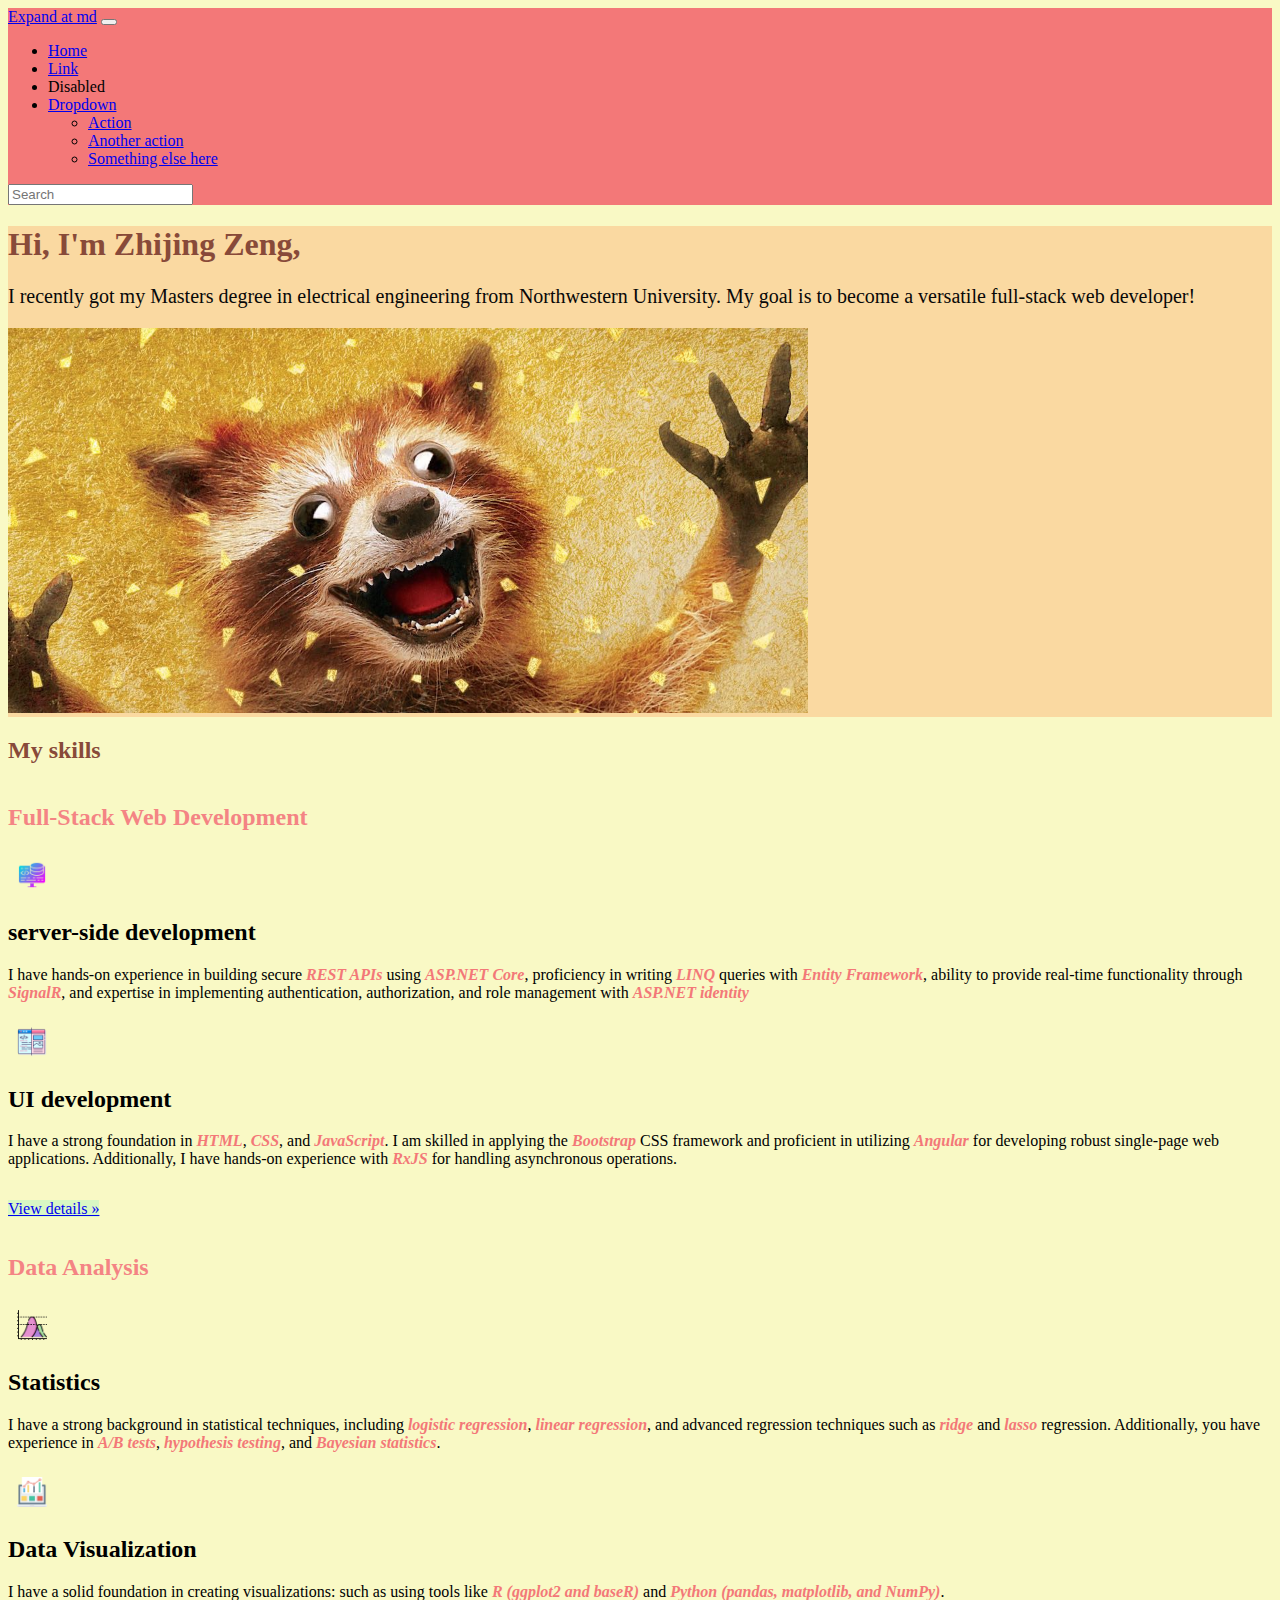
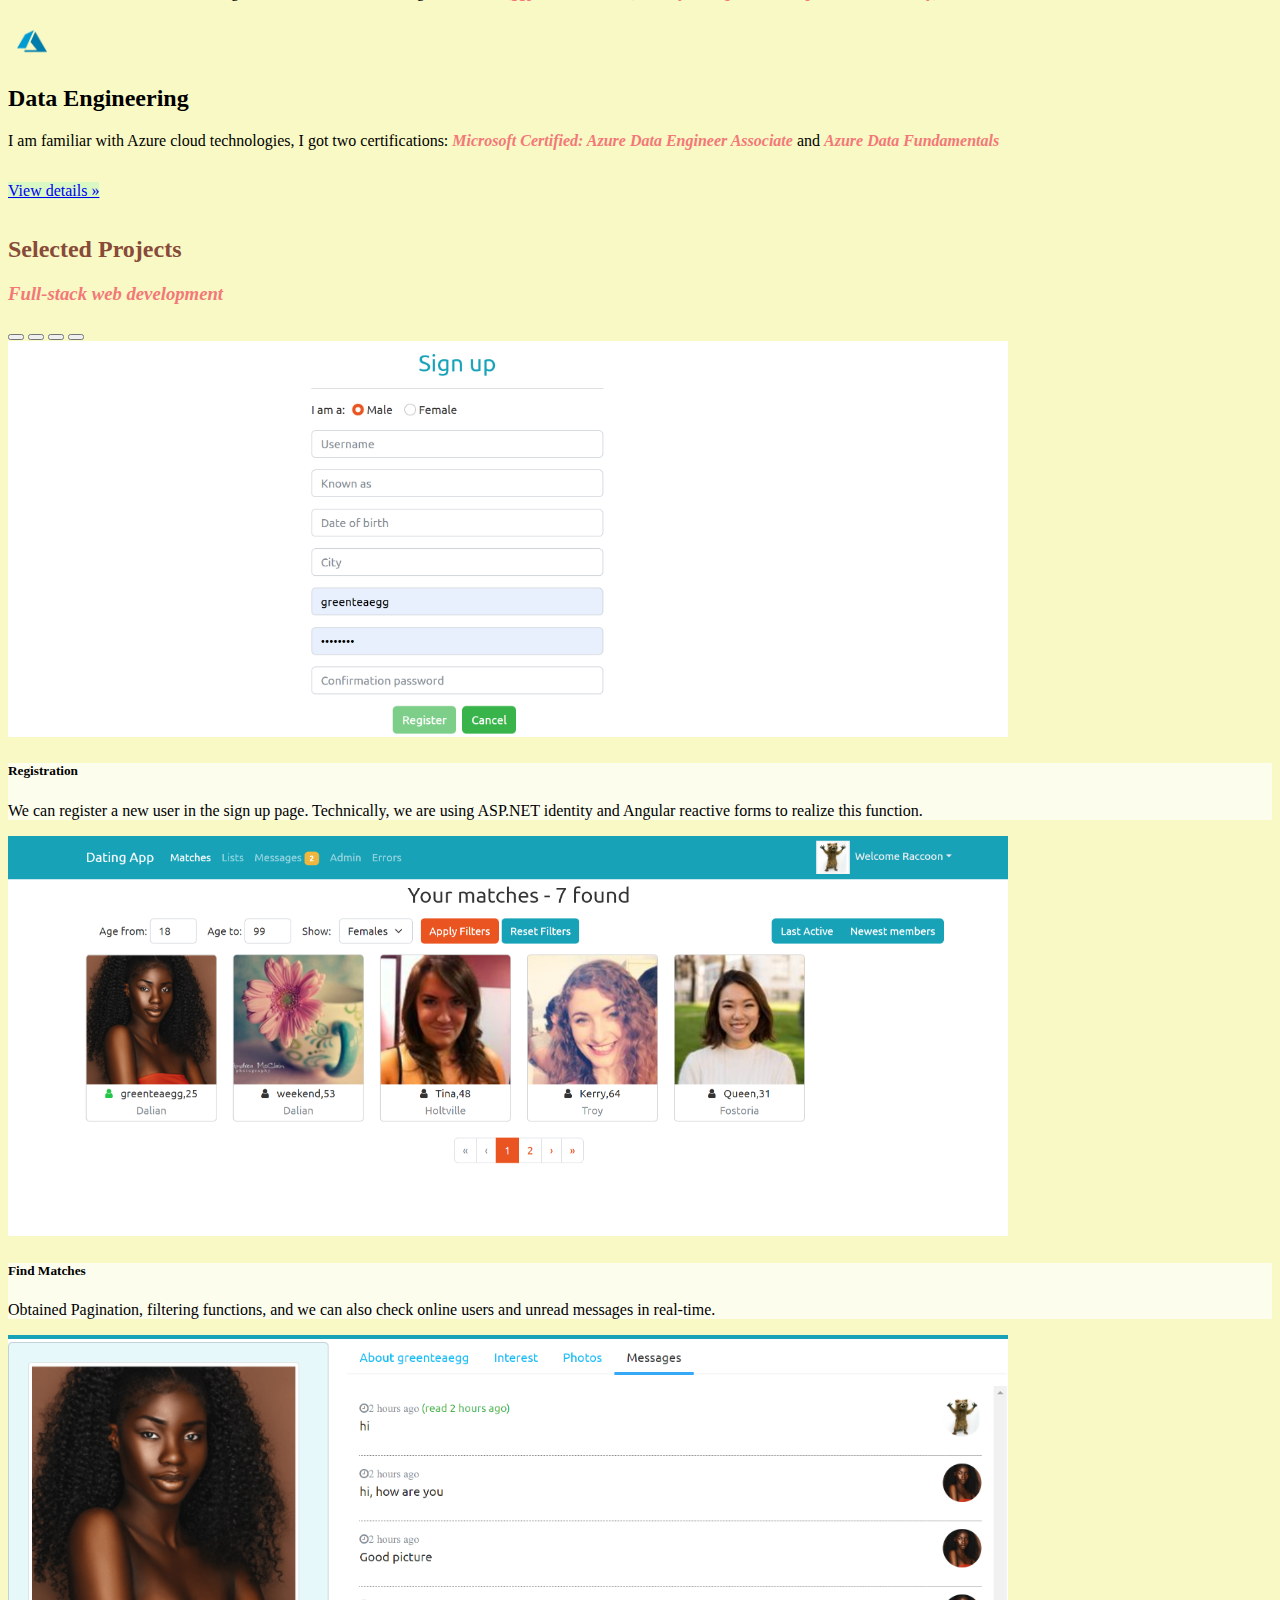
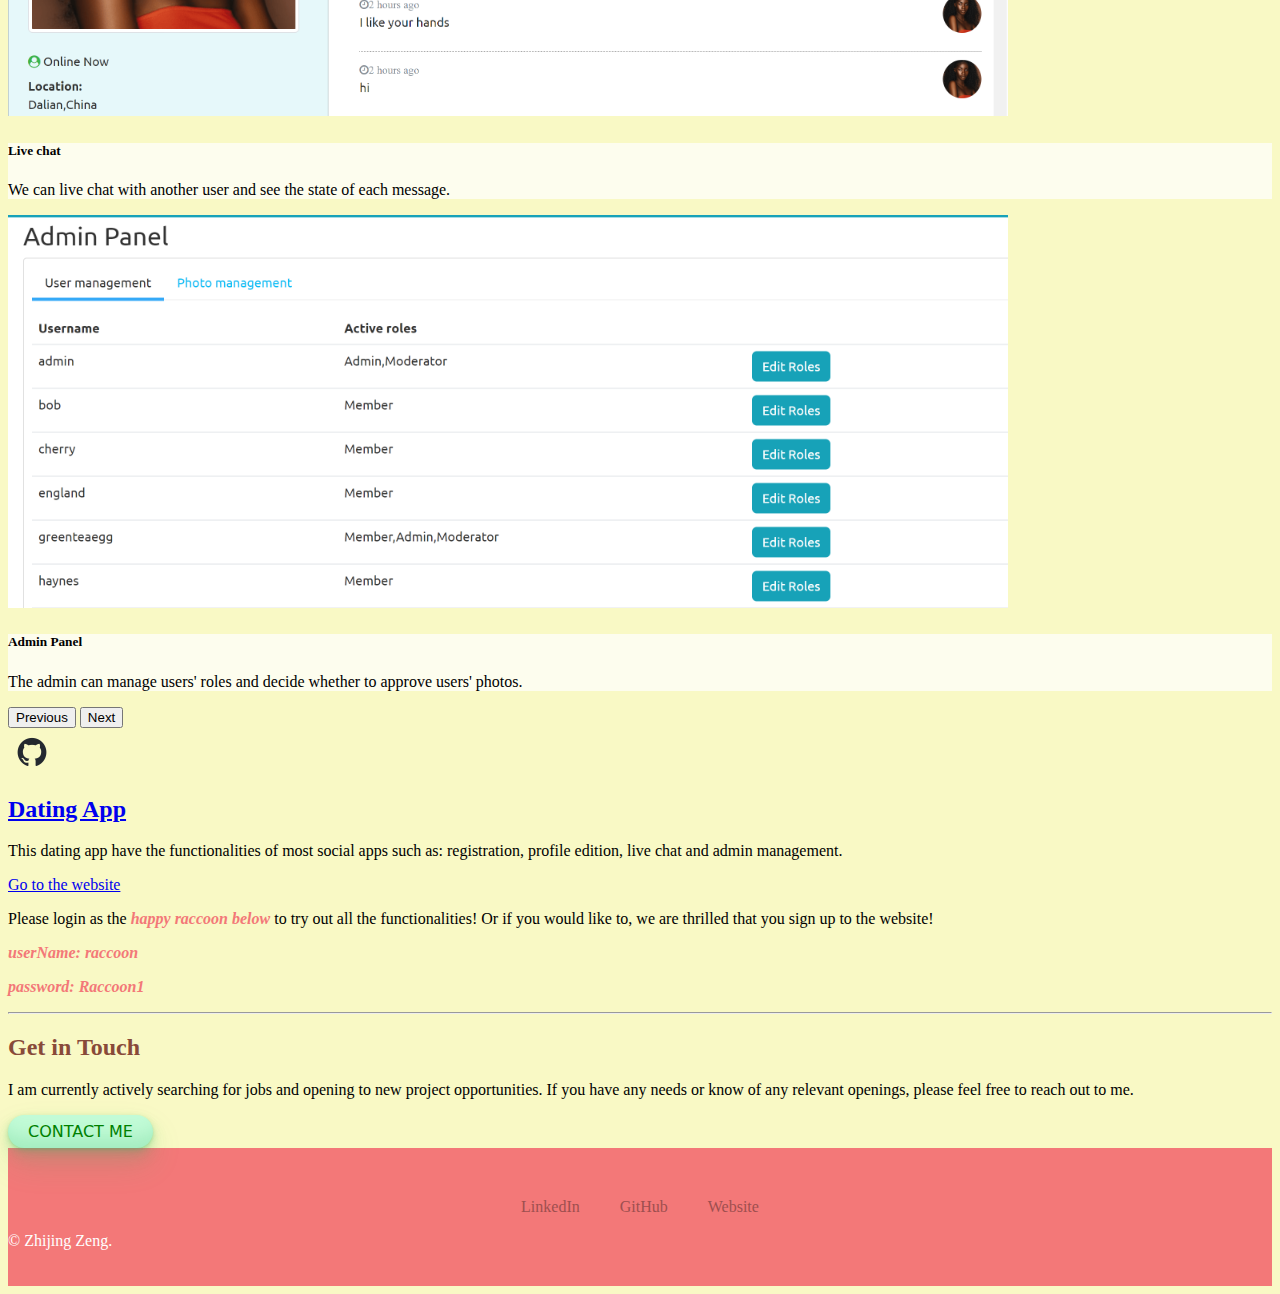
==== commit 1e5cd8e7: "all sections" ====
--- a/index.html
+++ b/index.html
@@ -68,7 +68,6 @@
     </div>
   </nav>
 </section>
-
 <section id = "Summary">
   <div class="container ">
     <div class="row">
@@ -92,6 +91,210 @@
   </div>
       
 </section>
+<section #skills >
+
+<div class="container">
+  <div class="row mt-3 mb-5">
+    <div ><h2 class="chapter-name">My skills</h2></div>
+  </div>
+  
+  <div class="row featurette">
+    <div class="col order-md-2 container-flex">
+      <h2 class="featurette-heading">Full-Stack Web Development </h2>
+      <div class="container">
+        <div class="row g-4 pb-5 pt-3 row-cols-1 row-cols-lg-2">
+          <div class="col d-flex align-items-start">
+            <div class="icon-square bg-light text-dark flex-shrink-0 me-3">
+              <img src="./assets/images/backend.png" class="rounded-3" alt="backend-icon" width="30px">
+            </div>
+            <div>
+              <h2>server-side development</h2>
+              <p class="lead">I have hands-on experience in building secure 
+                <em>REST APIs</em> using <em>ASP.NET Core</em>, 
+                proficiency in writing <em>LINQ</em> queries with <em>Entity Framework</em>, ability to provide real-time functionality through <em>SignalR</em>, and expertise in implementing authentication, authorization, and role management with <em>ASP.NET identity</em></p>
+            </div>
+          </div>
+          <div class="col d-flex align-items-start">
+            <div class="icon-square bg-light text-dark flex-shrink-0 me-3">
+              <img src="./assets/images/frontend.png" class="rounded-3" alt="backend-icon" width="30px">
+            </div>
+            <div>
+              <h2>UI development</h2>
+              <p class="lead">I have a strong foundation in <em>HTML</em>, <em>CSS</em>, and <em>JavaScript</em>. I am skilled in applying the <em>Bootstrap</em> CSS framework and proficient in utilizing <em> Angular</em> for developing robust single-page web applications. Additionally, I have hands-on experience with <em>RxJS</em> for handling asynchronous operations.</p>
+            </div>
+          </div>
+        </div>
+      </div>
+      <p><a class="btn btn-custo btn btn-outline-success d-grid" href="#project" role="button">View details »</a></p>
+    </div>
+    
+    
+  </div>
+
+  
+  <div class="row featurette mt-5">
+    <div class="col container-flex">
+      <h2 class="featurette-heading">Data Analysis </h2>
+      <div class="container">
+        <div class="row g-4 pb-5 pt-3 row-cols-1 row-cols-lg-3">
+          <div class="col d-flex align-items-start">
+            <div class="icon-square bg-light text-dark flex-shrink-0 me-3">
+              <img src="./assets/images/statistics.png" class="rounded-3" alt="backend-icon" width="30px">
+            </div>
+            <div>
+              <h2>Statistics</h2>
+              <p class="lead">I have a strong background in statistical techniques, including <em>logistic regression</em>, <em>linear regression</em>, and advanced regression techniques such as <em>ridge</em> and <em>lasso</em> regression. Additionally,
+                 you have experience in <em>A/B tests</em>, <em>hypothesis testing</em>, and <em>Bayesian statistics</em>.</p>
+            </div>
+          </div>
+          <div class="col d-flex align-items-start">
+            <div class="icon-square bg-light text-dark flex-shrink-0 me-3">
+              <img src="./assets/images/data visualization.png" class="rounded-3" alt="backend-icon" width="30px">
+            </div>
+            <div>
+              <h2>Data Visualization</h2>
+              <p class="lead">I have a solid foundation in creating visualizations: such as using tools like <em> R (ggplot2 and baseR) </em> and <em>Python (pandas, matplotlib, and NumPy)</em>.</p>
+            </div>
+          </div>
+          <div class="col d-flex align-items-start">
+            <div class="icon-square bg-light text-dark flex-shrink-0 me-3">
+              <img src="./assets/images/data engineering.png" class="rounded-3" alt="backend-icon" width="30px">
+            </div>
+            <div>
+              <h2>Data Engineering</h2>
+              <p class="lead">I am familiar with Azure cloud technologies, I got two certifications: <em>Microsoft Certified: Azure Data Engineer Associate</em> and <em>Azure Data Fundamentals</em></p>
+            </div>
+          </div>
+        </div>
+      </div>
+      <p><a class="btn btn-custo btn btn-outline-success d-grid" href="#" role="button">View details »</a></p>
+    </div>
+    
+  </div>
+</section>
+
+
+<section id="project">
+  <div class="container">
+    <div class="row mt-5 mb-3">
+      <div class="col"><h2 class="chapter-name">Selected Projects</h2></div>
+    </div>
+    <div class="row mb-3">
+      <div class="col"><h3 class="chapter-name"><em>Full-stack web development</em></h2></div>
+    </div>
+    <div class="row ">
+      <div class="bd-example m-0 border-0 col-lg-9">
+        <div id="carouselExampleDark" class="carousel carousel-dark slide pointer-event">
+          <div class="carousel-indicators">
+            <button type="button" data-bs-target="#carouselExampleDark" data-bs-slide-to="0" class="active" aria-current="true" aria-label="Slide 1"></button>
+            <button type="button" data-bs-target="#carouselExampleDark" data-bs-slide-to="1" aria-label="Slide 2"></button>
+            <button type="button" data-bs-target="#carouselExampleDark" data-bs-slide-to="2" aria-label="Slide 3"></button>
+            <button type="button" data-bs-target="#carouselExampleDark" data-bs-slide-to="3" aria-label="Slide 4"></button>
+          </div>
+          <div class="carousel-inner">
+            <div class="carousel-item active" data-bs-interval="10000">
+              <img src="./assets/images/registration.png" width = "1000" alt="matches page of the dating app">
+              <div class="carousel-caption d-none d-md-block opacity">
+                <h5>Registration</h5>
+                <p>We can register a new user in the sign up page. Technically, we are using ASP.NET identity and Angular reactive forms to realize this function.</p>
+              </div>
+            </div>
+
+            <div class="carousel-item" data-bs-interval="10000">
+              <img src="./assets/images/pagination_filter_and_message_received.png" width = "1000" alt="matches page of the dating app">
+              <div class="carousel-caption d-none d-md-block opacity">
+                <h5>Find Matches</h5>
+                <p>Obtained Pagination, filtering functions, and we can also check online users and unread messages in real-time. </p>
+              </div>
+            </div>
+
+            <div class="carousel-item" data-bs-interval="2000">
+              <img src="./assets/images/real-time-chat.png" width = "1000" alt="matches page of the dating app">
+              <div class="carousel-caption d-none d-md-block opacity">
+                <h5>Live chat</h5>
+                <p>We can live chat with another user and see the state of each message.</p>
+              </div>
+            </div>
+            <div class="carousel-item">
+              <img src="./assets/images/admin-panel.png" width = "1000" alt="matches page of the dating app">
+              <div class="carousel-caption d-none d-md-block opacity">
+                <h5>Admin Panel</h5>
+                <p>The admin can manage users' roles and decide whether to approve users' photos.</p>
+              </div>
+            </div>
+
+          </div>
+          <button class="carousel-control-prev" type="button" data-bs-target="#carouselExampleDark" data-bs-slide="prev">
+            <span class="carousel-control-prev-icon" aria-hidden="true"></span>
+            <span class="visually-hidden">Previous</span>
+          </button>
+          <button class="carousel-control-next" type="button" data-bs-target="#carouselExampleDark" data-bs-slide="next">
+            <span class="carousel-control-next-icon" aria-hidden="true"></span>
+            <span class="visually-hidden">Next</span>
+          </button>
+        </div>
+      </div>
+      <div class="feature col-lg-3">
+        <div class="d-flex ">
+          <div class="icon-square flex-shrink-0 me-3">
+            <img src="./assets/images/github-mark.png" class="rounded-3" alt="github icon" width="30px">  
+          </div>
+          <a href="https://github.com/ZhijingZeng/DatingApp_zzj"><h2>Dating App</h2></a>
+        </div>
+        
+        <p class="mb-2">This dating app have the functionalities of most social apps such as: registration, profile edition, live chat and admin management.</p>
+        <div class="mb-3">
+          <a href="https://datingapp-zengzhijing.fly.dev/" class="icon-link">
+            Go to the website
+          </a>
+        </div>
+
+        <p >Please login as the <em>happy raccoon below</em> to try out all the functionalities! Or if you would like to, we are thrilled that you sign up to the website!</p>
+        
+        <p class="mb-0"><em>userName: raccoon</em></p>
+        <p class="mb-0"><em>password: Raccoon1</em></p>
+        
+        
+      </div>
+    </div>
+    
+  </div>
+  
+</section>
+
+<hr class="my-5">
+<section id="contact-me">
+  <div class="container">
+    <div class="row mt-5 text-center">
+      <div class="col"><h2 class="chapter-name">Get in Touch</h2></div>
+    </div>
+    <div class="row mb-5">
+      <div class="col">
+        <p class="lead mb-4 fs-4 text-center">
+          I am currently actively searching for jobs and opening to new project opportunities. If you have any needs or know of any relevant openings, please feel free to reach out to me.</p>
+        <div class="d-grid gap-2 d-sm-flex justify-content-sm-center">
+          <a  class="button-33 " href="mailto:ilove@hotwings.com">CONTACT ME</a>
+        </div>
+      </div>
+    </div>
+  </div>
+</section>
+
+<section id="footer">
+  <div class="bottom-container">
+    <div class="flex-container">
+      <a class="footer-link" href="https://www.linkedin.com/in/zhijing-zeng-happyday/">LinkedIn</a>
+      <a class="footer-link" href="https://github.com/ZhijingZeng">GitHub</a>
+      <a class="footer-link" href="https://www.appbrewery.com/">Website</a>  
+    </div>
+    <div class="copyright text-center mt-3">
+      <p >© Zhijing Zeng.</p>
+    </div>
+  </div>
+  
+  
+
+</section>
 
   <script src="https://cdn.jsdelivr.net/npm/bootstrap@5.3.0/dist/js/bootstrap.bundle.min.js" integrity="sha384-geWF76RCwLtnZ8qwWowPQNguL3RmwHVBC9FhGdlKrxdiJJigb/j/68SIy3Te4Bkz" crossorigin="anonymous"></script> 
 
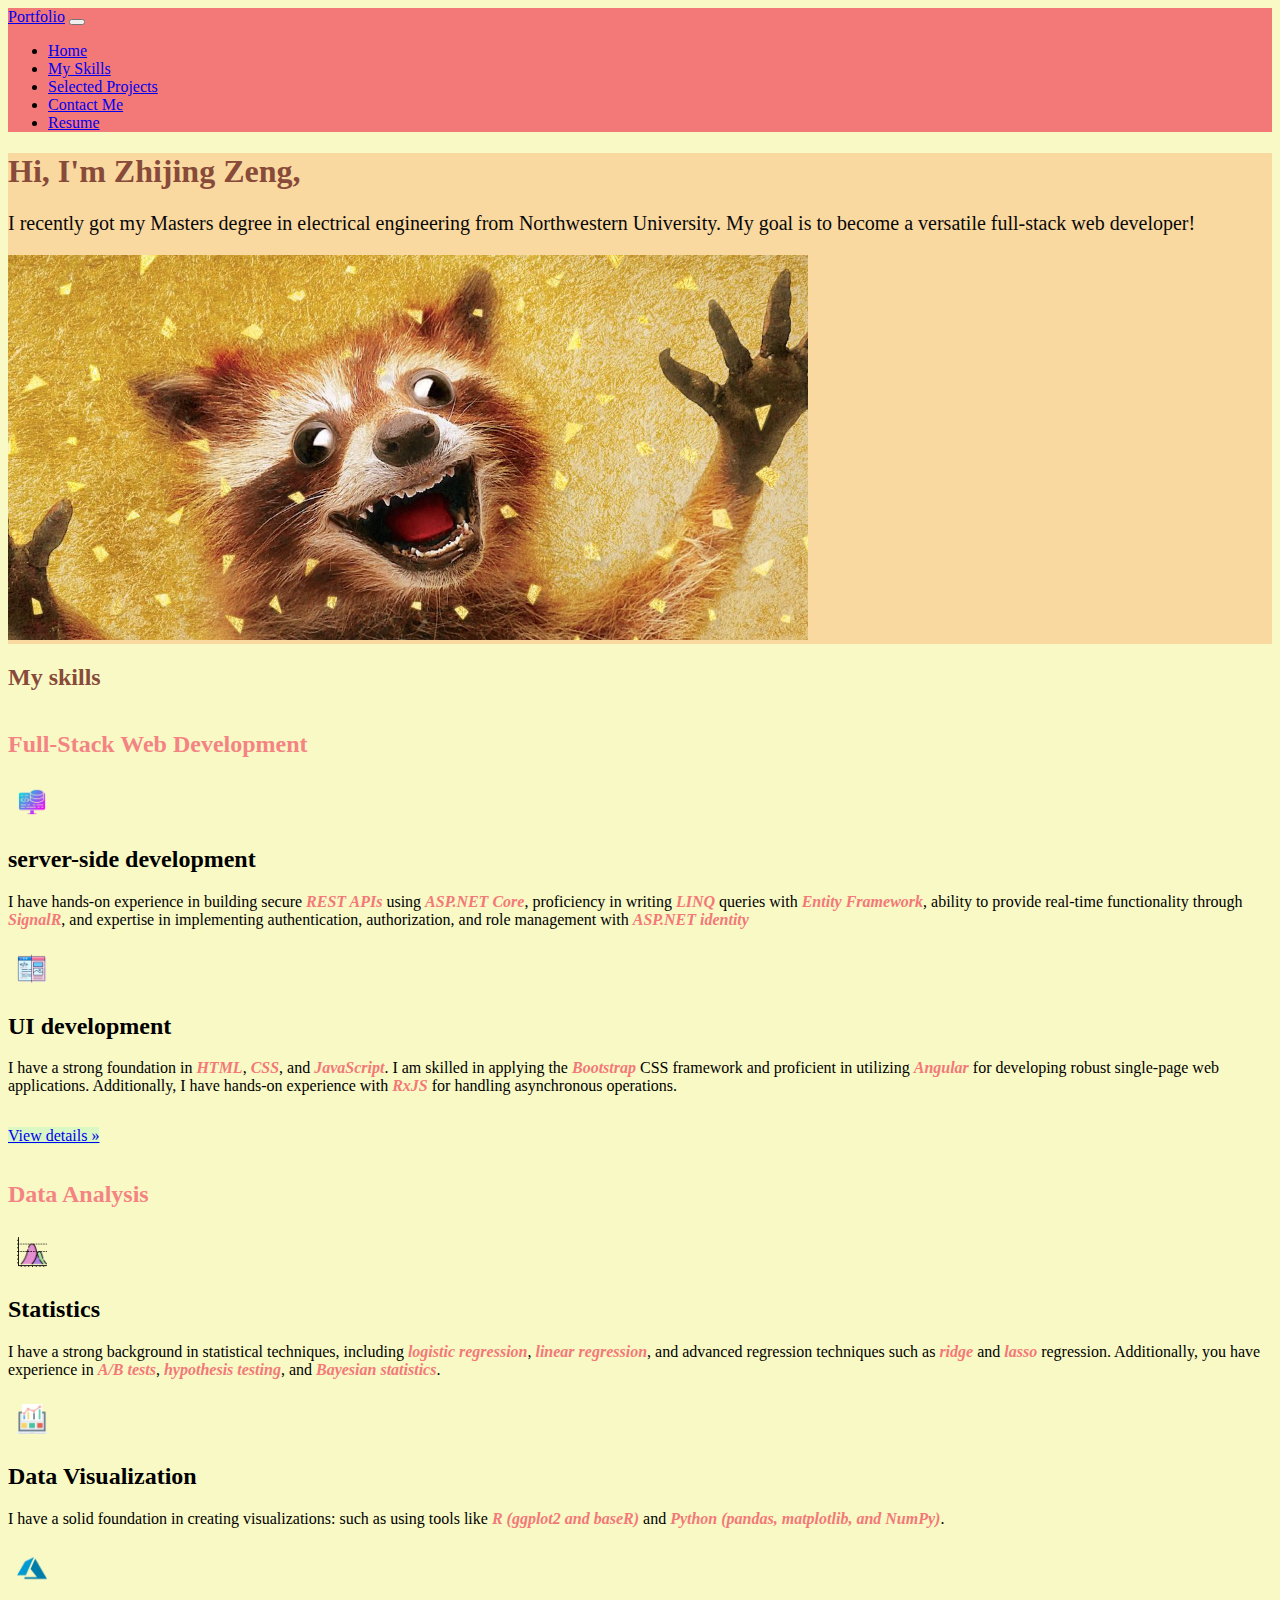
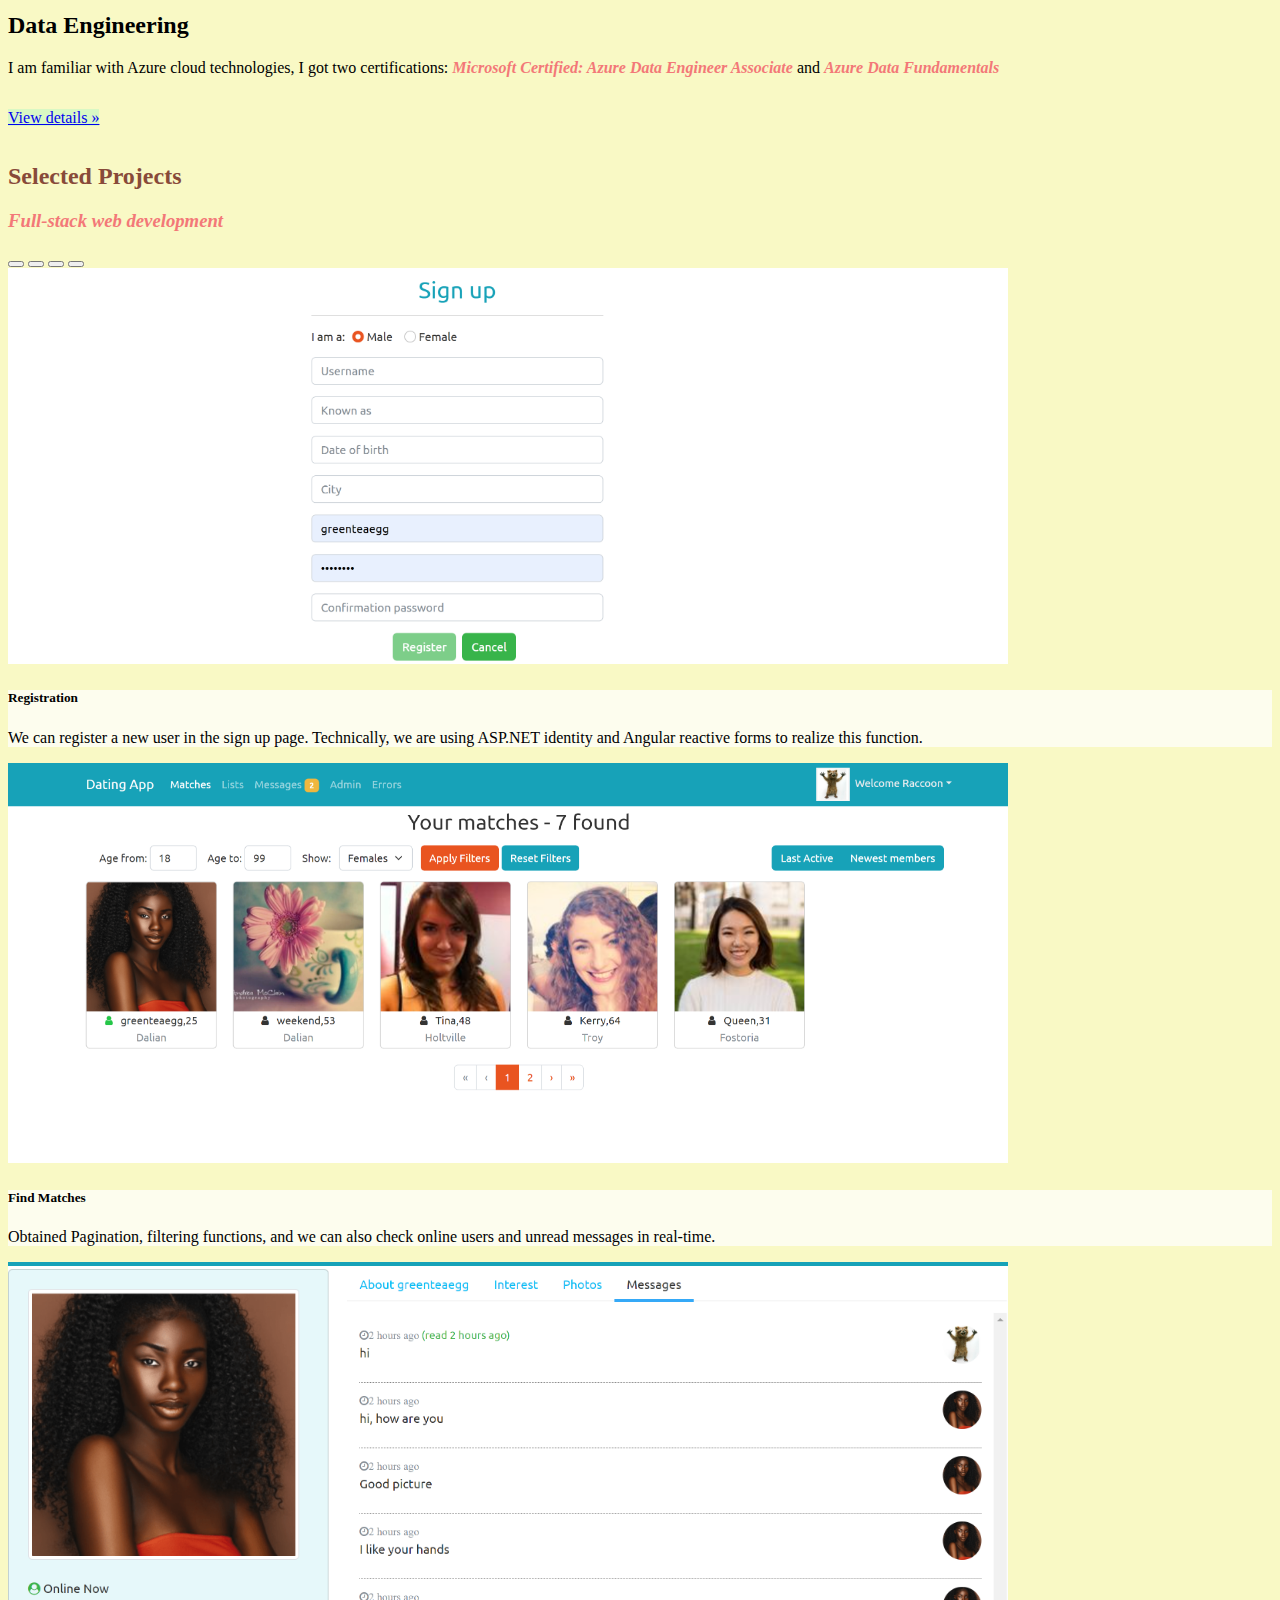
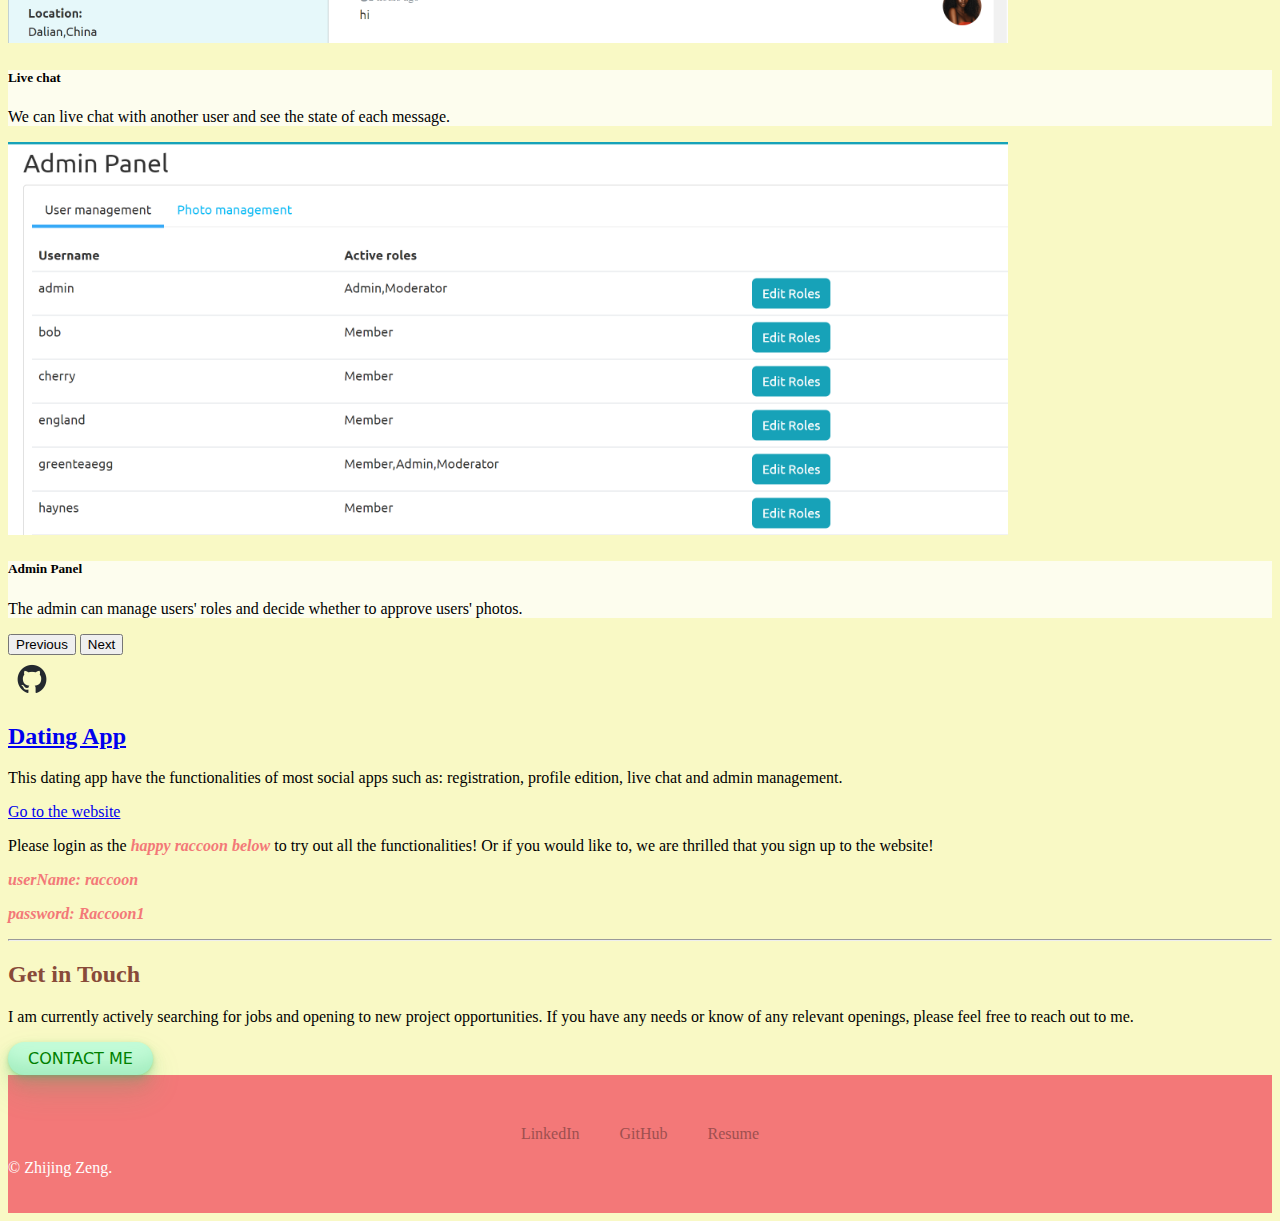
==== commit 60852185: "get the navbar right and set the links" ====
--- a/index.html
+++ b/index.html
@@ -36,7 +36,7 @@
 <section id="navbar">
   <nav class="navbar navbar-expand-md navbar-dark" aria-label="Fourth navbar example">
     <div class="container-fluid">
-      <a class="navbar-brand" href="#">Expand at md</a>
+      <a class="navbar-brand" href="#">Portfolio</a>
       <button class="navbar-toggler" type="button" data-bs-toggle="collapse" data-bs-target="#navbarsExample04" aria-controls="navbarsExample04" aria-expanded="false" aria-label="Toggle navigation">
         <span class="navbar-toggler-icon"></span>
       </button>
@@ -47,23 +47,18 @@
             <a class="nav-link active" aria-current="page" href="#">Home</a>
           </li>
           <li class="nav-item">
-            <a class="nav-link" href="#">Link</a>
-          </li>
-          <li class="nav-item">
-            <a class="nav-link disabled">Disabled</a>
-          </li>
-          <li class="nav-item dropdown">
-            <a class="nav-link dropdown-toggle" href="#" data-bs-toggle="dropdown" aria-expanded="false">Dropdown</a>
-            <ul class="dropdown-menu">
-              <li><a class="dropdown-item" href="#">Action</a></li>
-              <li><a class="dropdown-item" href="#">Another action</a></li>
-              <li><a class="dropdown-item" href="#">Something else here</a></li>
-            </ul>
+            <a class="nav-link active" href="#skills">My Skills</a>
+          </li>
+          <li class="nav-item">
+            <a class="nav-link active" href="#project">Selected Projects</a>
+          </li>
+          <li class="nav-item">
+            <a class="nav-link active" href="#contact-me">Contact Me</a>
+          </li>
+          <li class="nav-item">
+            <a class="nav-link active" href="https://drive.google.com/file/d/1ruLnW6WwtVI_FTTRgRIe8hlQ7KoZVZe-/view?usp=sharing">Resume</a>
           </li>
         </ul>
-        <form role="search">
-          <input class="form-control" type="search" placeholder="Search" aria-label="Search">
-        </form>
       </div>
     </div>
   </nav>
@@ -91,7 +86,7 @@
   </div>
       
 </section>
-<section #skills >
+<section id="skills" >
 
 <div class="container">
   <div class="row mt-3 mb-5">
@@ -273,7 +268,7 @@
         <p class="lead mb-4 fs-4 text-center">
           I am currently actively searching for jobs and opening to new project opportunities. If you have any needs or know of any relevant openings, please feel free to reach out to me.</p>
         <div class="d-grid gap-2 d-sm-flex justify-content-sm-center">
-          <a  class="button-33 " href="mailto:ilove@hotwings.com">CONTACT ME</a>
+          <a  class="button-33 " href="mailto:zhijing.zeng@outlook.com">CONTACT ME</a>
         </div>
       </div>
     </div>
@@ -285,7 +280,7 @@
     <div class="flex-container">
       <a class="footer-link" href="https://www.linkedin.com/in/zhijing-zeng-happyday/">LinkedIn</a>
       <a class="footer-link" href="https://github.com/ZhijingZeng">GitHub</a>
-      <a class="footer-link" href="https://www.appbrewery.com/">Website</a>  
+      <a class="footer-link" href="https://drive.google.com/file/d/1ruLnW6WwtVI_FTTRgRIe8hlQ7KoZVZe-/view?usp=sharing">Resume</a>  
     </div>
     <div class="copyright text-center mt-3">
       <p >© Zhijing Zeng.</p>
